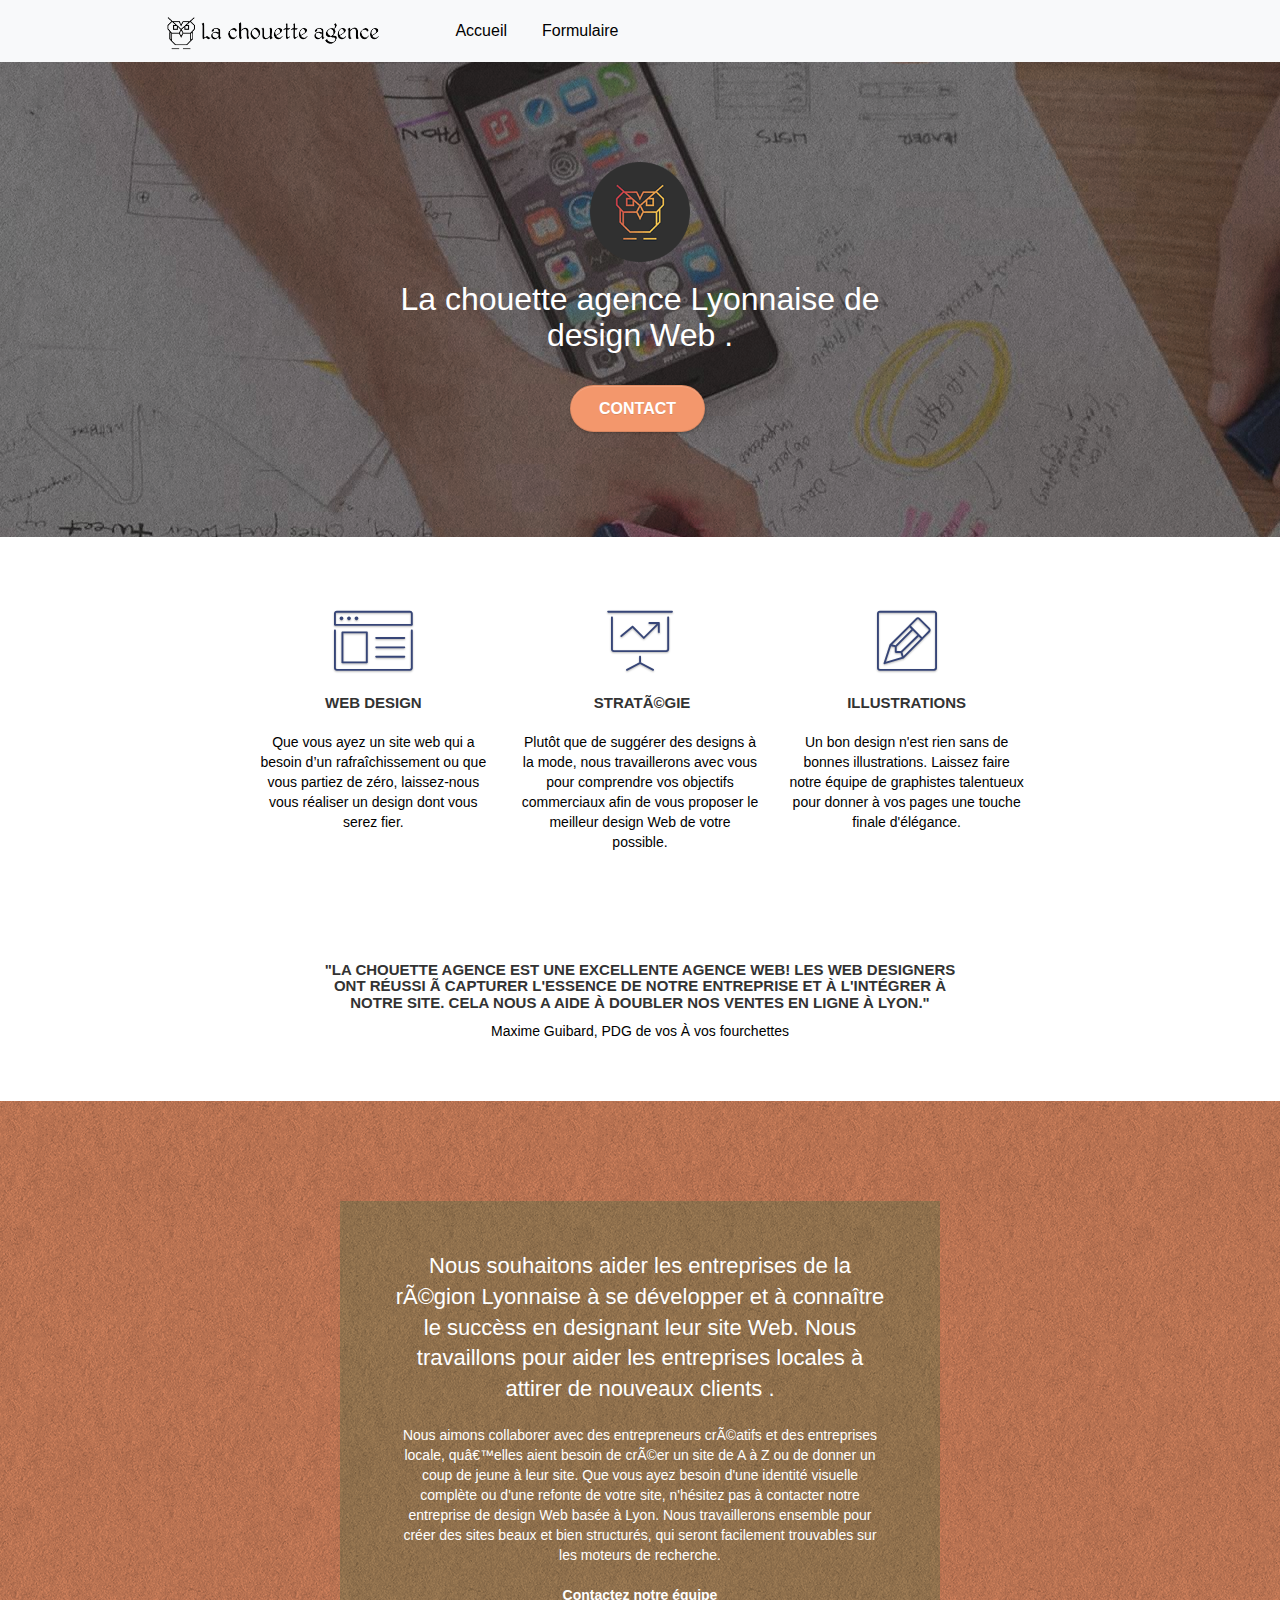
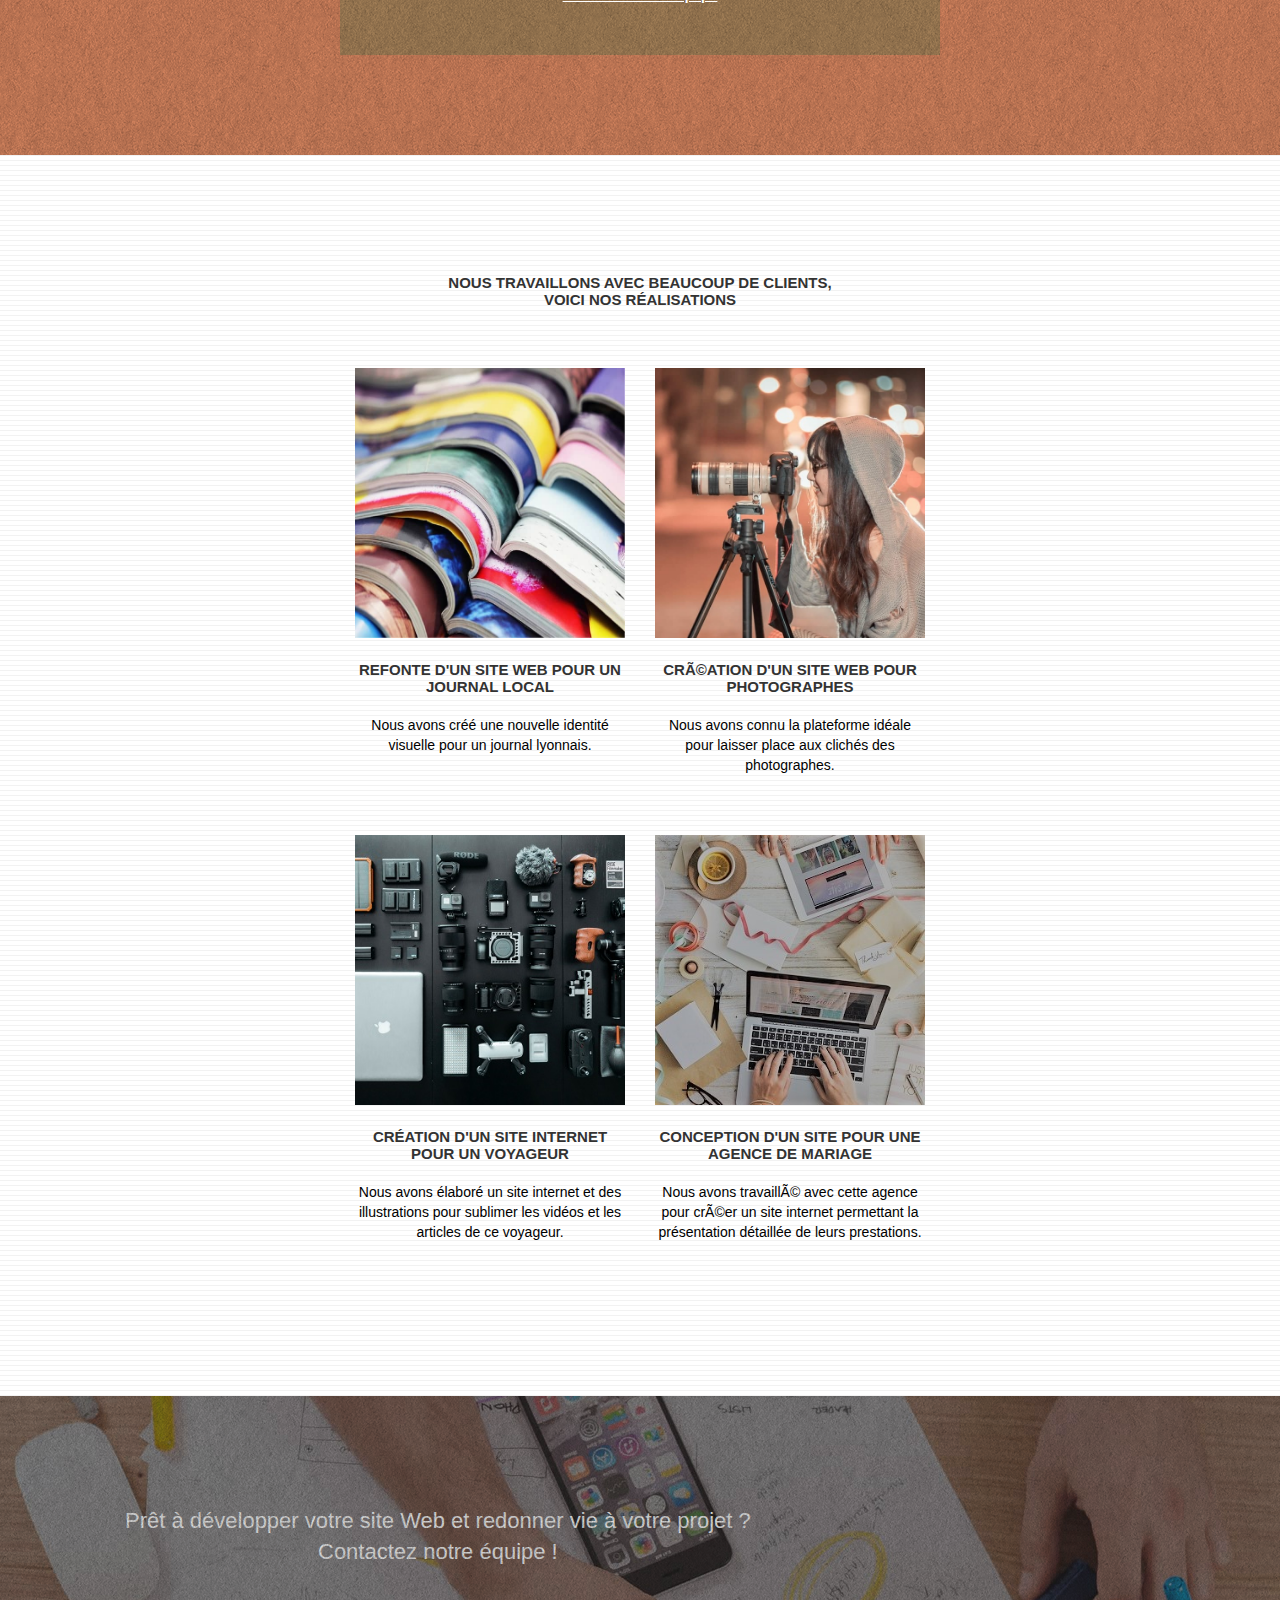
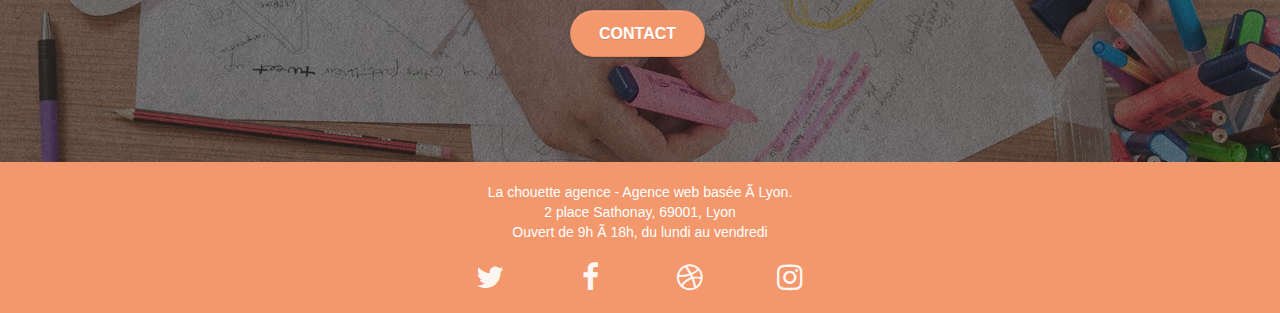
==== index.html @ 4f130cd5 "validator" ====
<!doctype html>
<html lang=fr>
<head>
<meta charset=utf-8>
<meta name=description content="L'agence de design qu'il vous faut pour dÃ©velopper et designer le site web de votre entreprise sur Lyon et ses environs. L'objectif est de reprÃ©senter le plus fidÃ¨lement possible une vitrine reprÃ©sentative de votre enseigne au vu du client.">
<meta name=robots content="index, follow">
<meta name=viewport content="width=device-width, initial-scale=1.0, viewport-fit=cover">
<meta property=og:url content=https://lachouetteagence.com>
<meta property=og:type content=website />
<meta property=og:title content="Designez le site Web de votre entreprise">
<meta property=og:description content="L'agence de design qu'il vous faut pour dÃ©velopper et designer le site web de votre entreprise sur Lyon et ses environs. L'objectif est de reprÃ©senter le plus fidÃ¨lement possible une vitrine reprÃ©sentative de votre enseigne au vu du client.">
<meta property=og:image content=./la-chouette-agence.png>
<link rel="shortcut icon" type=image/png href=favicon.jpg>
<link rel=stylesheet href=https://stackpath.bootstrapcdn.com/bootstrap/4.4.1/css/bootstrap.min.css integrity=sha384-Vkoo8x4CGsO3+Hhxv8T/Q5PaXtkKtu6ug5TOeNV6gBiFeWPGFN9MuhOf23Q9Ifjh crossorigin=anonymous>
<link rel=stylesheet type=text/css href=./css/bootstrap.css>
<link rel=stylesheet type=text/css href=style.css>
<link rel=stylesheet type=text/css href=./css/font-awesome.css>
<link rel=stylesheet type=text/css href=./css/et-line.css>
<script src=./js/jquery-2.1.0.js></script>
<script src=./js/bootstrap.js></script>
<script src=./js/blocs.js></script>
<script src=./js/jquery.touchSwipe.js></script>
<script src=./js/gmaps.js></script>
<title>Designez le site Web de votre entreprise</title>
</head>
<body>
<div class=page-container>
<div class=bg-light>
<div class=container>
<div class=row>
<nav class="col navbar navbar-expand-lg navbar-light">
<a class=navbar-brand href=index.html><img src=img/la-chouette-agence.png alt="Lyon meilleure agence web design logo" height=40 /></a>
<button class=navbar-toggler type=button data-toggle=collapse data-target=#navbarContent  aria-expanded=false aria-label="Toggle navigation">
<span class=navbar-toggler-icon></span>
</button>
<div id=navbarContent class="collapse navbar-collapse">
<ul class=navbar-nav>
<li class="nav-item active">
<a class=nav-link href=index.html>Accueil</a>
</li>
<li class=nav-item>
<a class=nav-link href=./formulaire.html>Formulaire</a>
</li>
</ul>
</div>
</nav>
</div>
</div>
</div>
<div class="bloc bgc-dark-slate-blue bg-banniere d-bloc bg-t-edge bloc-bg-texture texture-paper b-parallax" id=bloc-1-hero>
<div class="container bloc-lg">
<div class="row tight-width-whitespace">
<div class=col-sm-12>
<img src=img/logo.png class="center-block image-resize-mode" width=100 alt="Logo la chouette agence de design Web" />
<h1 class="text-center hero-bloc-text tc-white">
La chouette agence Lyonnaise de design Web .
</h1>
<div class=text-center>
<a href=formulaire.html class="btn btn-lg btn-clean btn-rd cta-hero btn-atomic-tangerine" id=cta-hero>Contact</a>
</div>
</div>
</div>
</div>
</div>
<div class="bloc bgc-white l-bloc" id=bloc-2-services>
<div class="container bloc-md">
<div class=row>
</div>
<div class="row voffset-lg med-width-whitespace">
<div class=col-sm-4>
<div class=text-center>
<span class="et-icon-browser sm-shadow icon-dark-slate-blue icons icon-lg"></span>
</div>
<h3 class="mg-md text-center">
Web design
</h3>
<p class=text-center>
Que vous ayez un site web qui a besoin d&rsquo;un rafraîchissement ou que vous partiez de zéro, laissez-nous vous réaliser un design dont vous serez fier.
</p>
</div>
<div class=col-sm-4>
<div class=text-center>
<span class="et-icon-presentation sm-shadow icon-dark-slate-blue icons icon-lg"></span>
</div>
<h3 class="mg-md text-center">
&nbsp;StratÃ©gie
</h3>
<p class=text-center>
Plutôt que de suggérer des designs à la mode, nous travaillerons avec vous pour comprendre vos objectifs commerciaux afin de vous proposer le meilleur design Web de votre possible.<br>
</p>
</div>
<div class=col-sm-4>
<div class=text-center>
<span class="et-icon-edit sm-shadow icon-dark-slate-blue icons icon-lg"></span>
</div>
<h3 class="mg-md text-center">
Illustrations
</h3>
<p class=text-center>
Un bon design n'est rien sans de bonnes illustrations. Laissez faire notre équipe de graphistes talentueux pour donner à vos pages une touche finale d'élégance.
</p>
</div>
</div>
<div class="row voffset-lg voffset">
<div class="col-xs-12 col-md-8 col-md-offset-2 text-center">
<h3>"La chouette agence est une excellente agence web! Les web designers ont réussi Ã capturer l'essence de notre entreprise et à l'intégrer à notre site. Cela nous a aide à doubler nos ventes en ligne à Lyon."</h3>
<p>Maxime Guibard, PDG de vos À vos fourchettes</p>
</div>
</div>
</div>
</div>
<div class="bloc tc-white bgc-atomic-tangerine bg-presentation d-bloc bloc-bg-texture texture-paper b-parallax" id=bloc-3-what-i-do>
<div class="container bloc-lg">
<div class="row tight-width-whitespace black-background">
<div class=col-sm-12>
<h2 class="mg-md text-center tc-white">
Nous souhaitons aider les entreprises de la rÃ©gion Lyonnaise à se développer et à connaître le succèss en designant leur site Web. Nous travaillons pour aider les entreprises locales à attirer de nouveaux clients .<br>
</h2>
<p class="text-center white">
Nous aimons collaborer avec des entrepreneurs crÃ©atifs et des entreprises locale, quâ€™elles aient besoin de crÃ©er un site de A à Z ou de donner un coup de jeune à leur site. Que vous ayez besoin d'une identité visuelle complète ou d'une refonte de votre site, n'hésitez pas à contacter notre entreprise de design Web basée à Lyon. Nous travaillerons ensemble pour créer des sites beaux et bien structurés, qui seront facilement trouvables sur les moteurs de recherche. <br><br><a class="ltc-white bold-link" href=formulaire.html>Contactez notre équipe</a><br>
</p>
</div>
</div>
</div>
</div>
<div class="bloc bgc-white bg-lines-h2-bg bg-repeat l-bloc" id=bloc-4-portfolio>
<div class="container bloc-lg">
<div class=row>
<div class="col-sm-12 text-center">
<h3>Nous travaillons avec beaucoup de clients, <br/> voici nos réalisations</h3>
</div>
</div>
<div class="row tight-width-whitespace portfolio-row">
<div class=col-sm-6>
<a href=# data-lightbox=img/1.jpg data-gallery-id=gallery-1 data-caption="Refonte d'un site web pour un journal local" data-frame=snapshot-lb><img src=img/1.jpg alt="Refonte d'un site web pour un journal local lyonnais" class="img-responsive portfolio-thumb" /></a>
<h3 class="mg-md text-center">
Refonte d'un site web pour un journal local
</h3>
<p class=text-center>
Nous avons créé une nouvelle identité visuelle pour un journal lyonnais.
</p>
</div>
<div class=col-sm-6>
<a href=# data-lightbox=img/2.jpg data-gallery-id=gallery-1 data-caption="CrÃ©ation d'un site web pour photographes" data-frame=snapshot-lb><img src=img/2.jpg class="img-responsive portfolio-thumb" alt="CrÃ©ation d'un site web pour photographes" /></a>
<h3 class="mg-md text-center">
CrÃ©ation d'un site web pour photographes
</h3>
<p class=text-center>
Nous avons connu la plateforme idéale pour laisser place aux clichés des photographes.
</p>
</div>
</div>
<div class="row tight-width-whitespace portfolio-row">
<div class=col-sm-6>
<a href=# data-lightbox=img/3.bmp data-gallery-id=gallery-1 data-caption="CrÃ©ation d'un site internet pour un voyageur" data-frame=snapshot-lb><img src=img/3.bmp class="img-responsive portfolio-thumb" alt="Site web pour voyageur ayant beaucoup de matÃ©riel Ã  emmener"/></a>
<h3 class="mg-md text-center">
Création d'un site internet pour un voyageur
</h3>
<p class=text-center>
Nous avons élaboré un site internet et des illustrations pour sublimer les vidéos et les articles de ce voyageur.
</p>
</div>
<div class=col-sm-6>
<a href=# data-lightbox=img/4.bmp data-gallery-id=gallery-1 data-caption="Conception d'un site pour une agence de mariage" data-frame=snapshot-lb><img src=img/4.bmp class="img-responsive portfolio-thumb" alt=" CrÃ©ation d'un site web pour une agence de mariage" /></a>
<h3 class="mg-md text-center">
Conception d'un site pour une agence de mariage
</h3>
<p class=text-center>
Nous avons travaillÃ© avec cette agence pour crÃ©er un site internet permettant la présentation détaillée de leurs prestations.
</p>
</div>
</div>
</div>
</div>
<div class="bloc bgc-dark-slate-blue bg-banniere d-bloc bloc-bg-texture texture-paper" id=bloc-5-cta>
<div class="container bloc-lg">
<div class=row>
<h2 class="mg-md text-center tc-white">
Prêt à développer votre site Web et redonner vie à votre projet ?<br>Contactez notre équipe !
</h2>
<div class="col-sm-12 text-center">
<a href=formulaire.html class="btn btn-atomic-tangerine btn-clean btn-rd btn-lg cta-hero">Contact</a>
</div>
</div>
</div>
</div>
<footer class="bloc bgc-atomic-tangerine d-bloc" id=bloc-8>
<div class="container bloc-sm">
<div class=row>
<div class=col-sm-12>
<address>
<p class="text-center white">
La chouette agence - Agence web basée Ã Lyon.
<br>2 place Sathonay, 69001, Lyon
<br>Ouvert de 9h Ã 18h, du lundi au vendredi
</p>
</address>
<div id=social-networks class="row row-no-gutters social">
<div class=col-sm-3>
<div class=text-center>
<a class=social href=index.html><span class="fa fa-twitter icon-md"></span></a>
</div>
</div>
<div class=col-sm-3>
<div class=text-center>
<a class=social href=index.html><span class="fa fa-facebook icon-md"></span></a>
</div>
</div>
<div class=col-sm-3>
<div class=text-center>
<a class=social href=index.html><span class="fa fa-dribbble icon-md"></span></a>
</div>
</div>
<div class=col-sm-3>
<div class=text-center>
<a class=social href=index.html><span class="fa fa-instagram icon-md"></span></a>
</div>
</div>
</div>
</div>
</div>
</div>
</footer>
</div>
<script src=https://code.jquery.com/jquery-3.4.1.slim.min.js integrity=sha384-J6qa4849blE2+poT4WnyKhv5vZF5SrPo0iEjwBvKU7imGFAV0wwj1yYfoRSJoZ+n crossorigin=anonymous></script>
<script src=https://cdn.jsdelivr.net/npm/popper.js@1.16.0/dist/umd/popper.min.js integrity=sha384-Q6E9RHvbIyZFJoft+2mJbHaEWldlvI9IOYy5n3zV9zzTtmI3UksdQRVvoxMfooAo crossorigin=anonymous></script>
<script src=https://stackpath.bootstrapcdn.com/bootstrap/4.4.1/js/bootstrap.min.js integrity=sha384-wfSDF2E50Y2D1uUdj0O3uMBJnjuUD4Ih7YwaYd1iqfktj0Uod8GCExl3Og8ifwB6 crossorigin=anonymous></script>
</body>
</html>
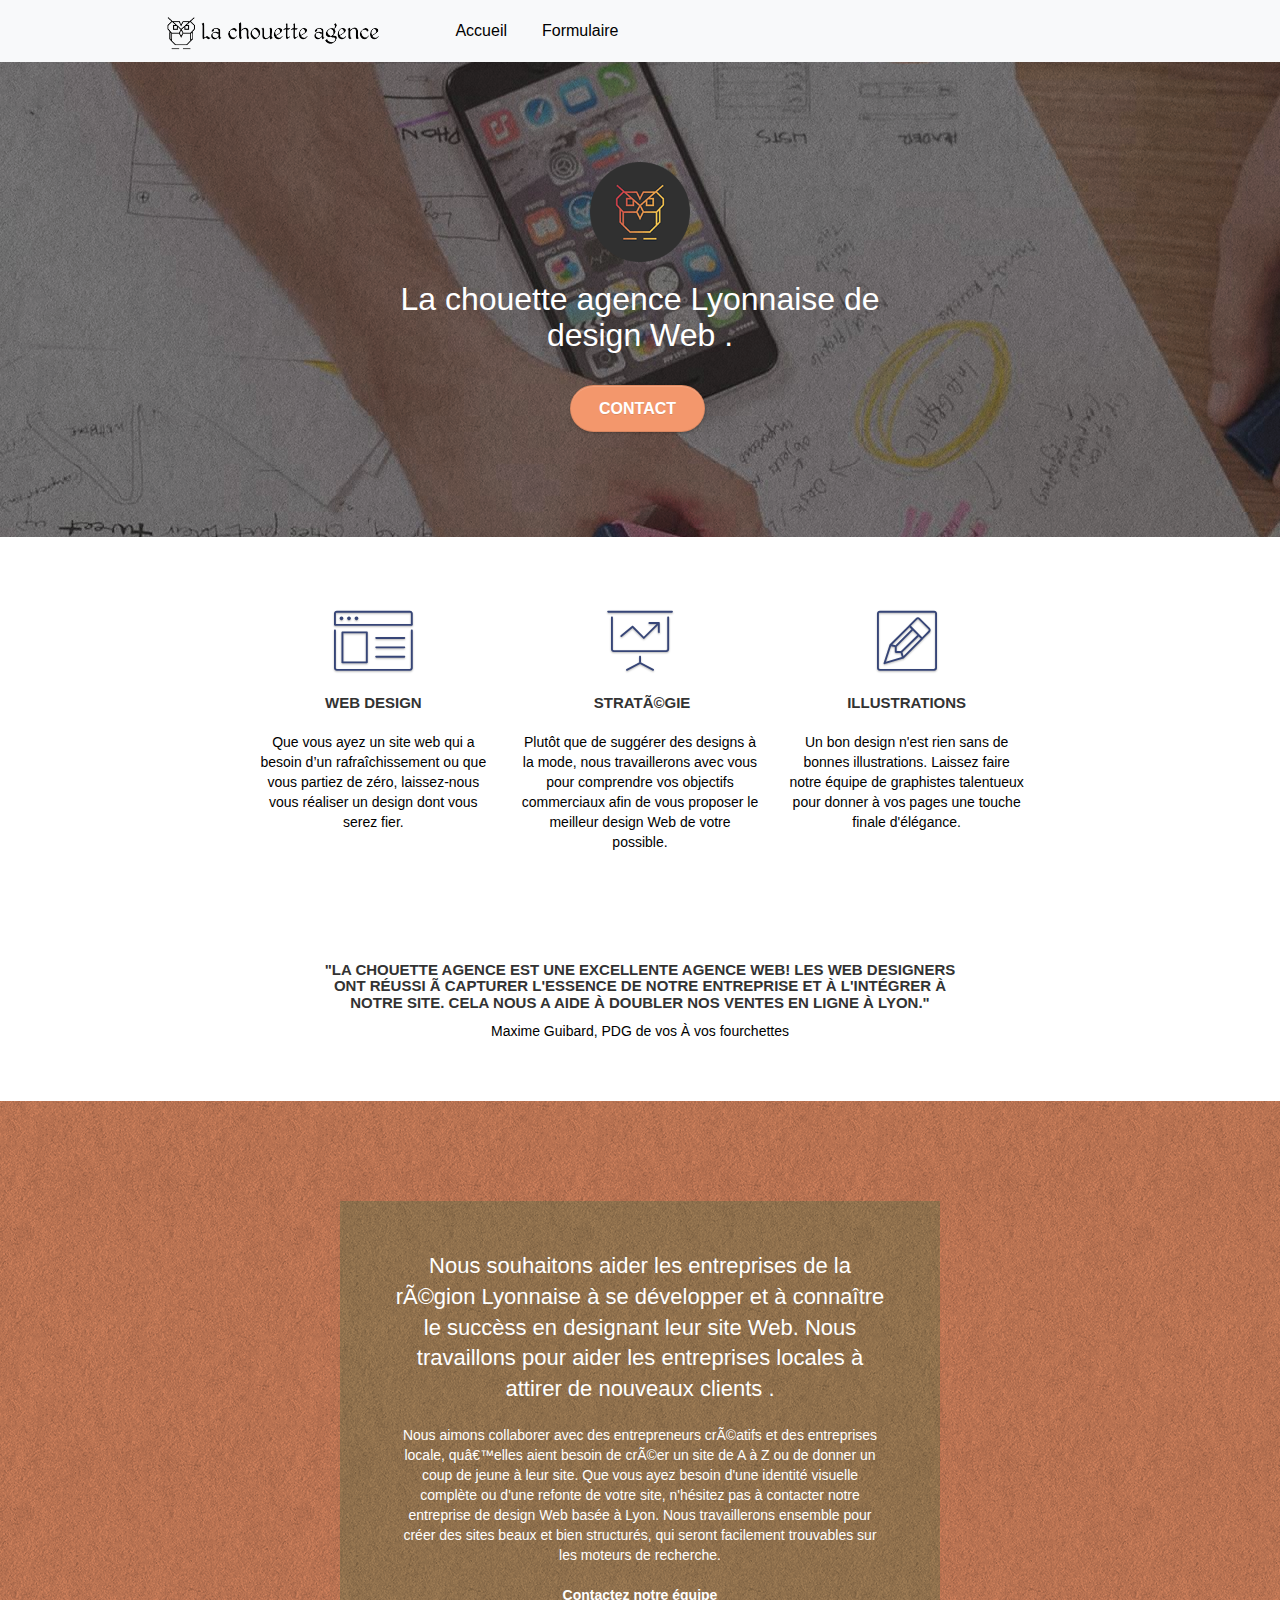
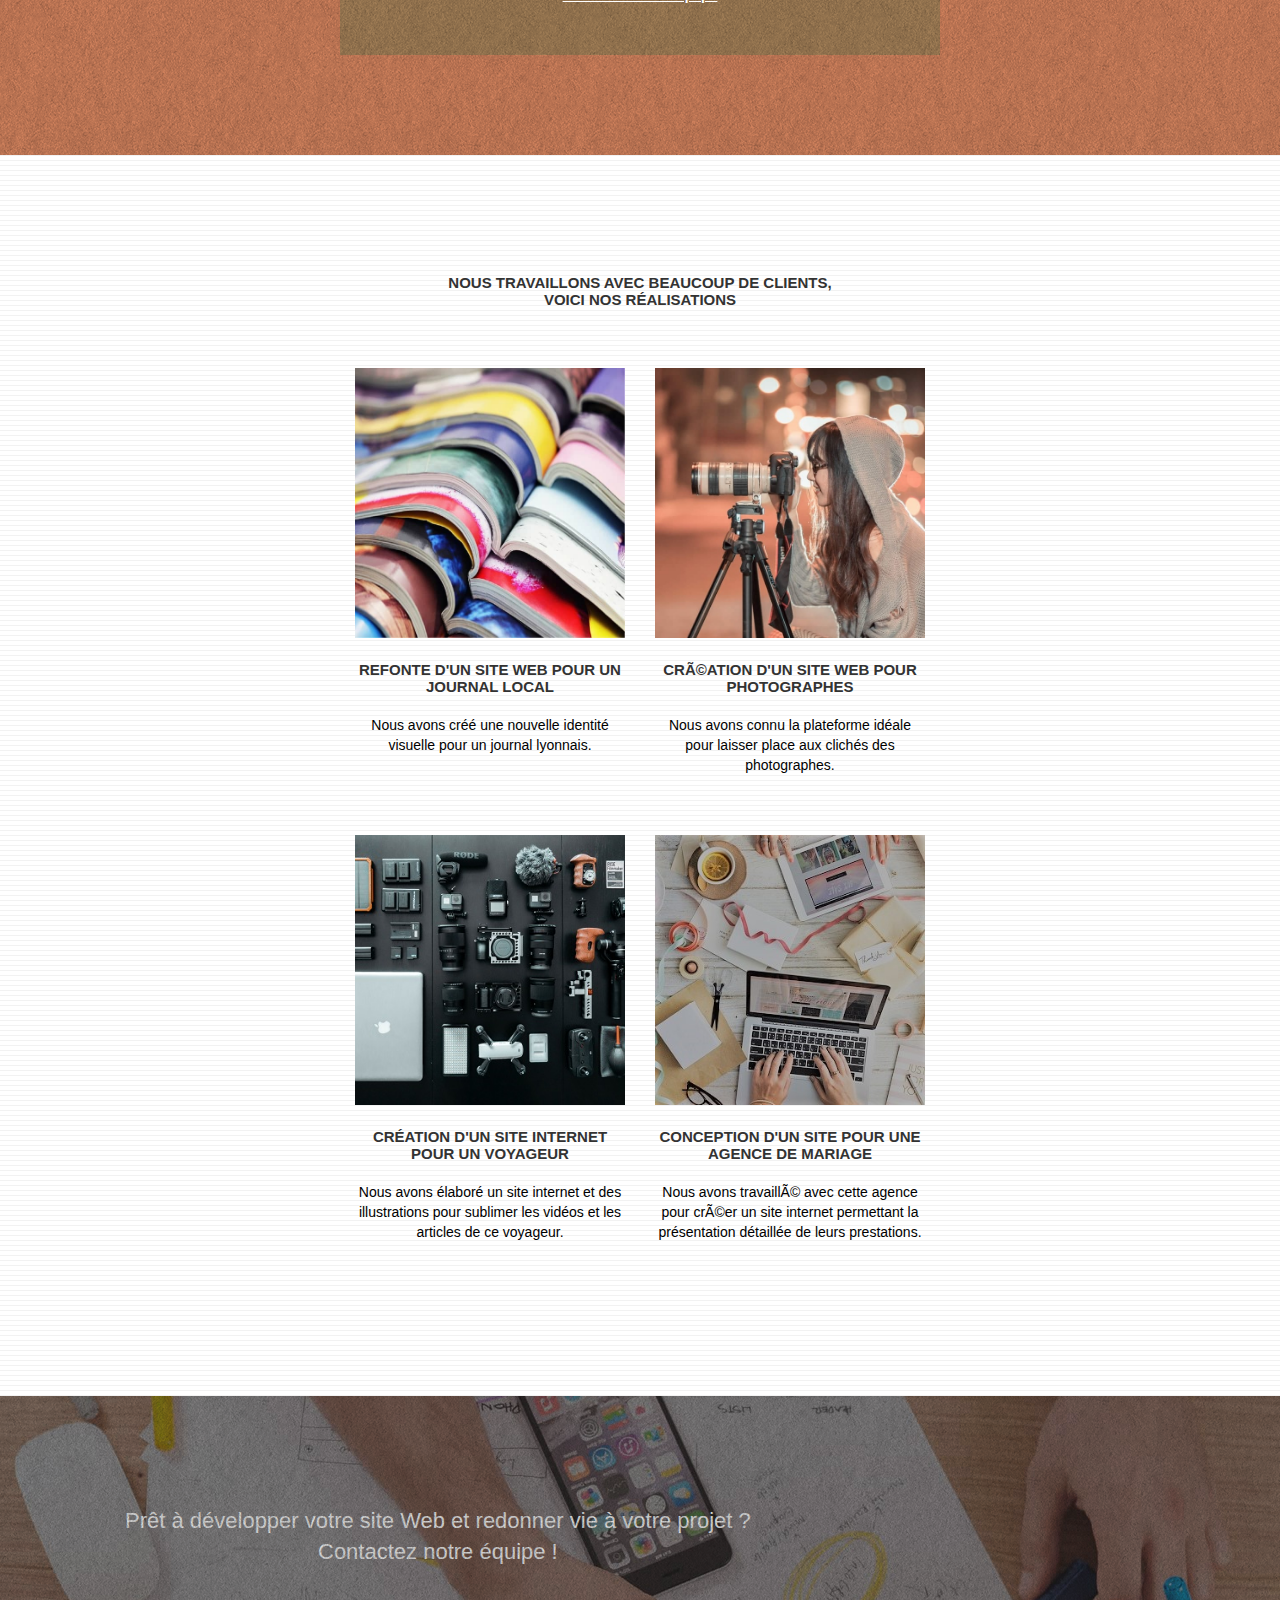
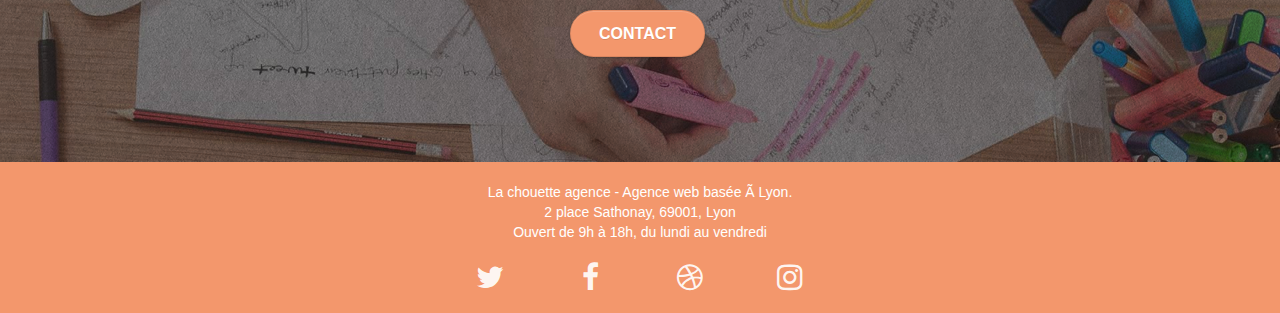
==== commit ba089274: "validator" ====
--- a/index.html
+++ b/index.html
@@ -192,7 +192,7 @@
 <p class="text-center white">
 La chouette agence - Agence web basée Ã Lyon.
 <br>2 place Sathonay, 69001, Lyon
-<br>Ouvert de 9h Ã 18h, du lundi au vendredi
+<br>Ouvert de 9h à 18h, du lundi au vendredi
 </p>
 </address>
 <div id=social-networks class="row row-no-gutters social">
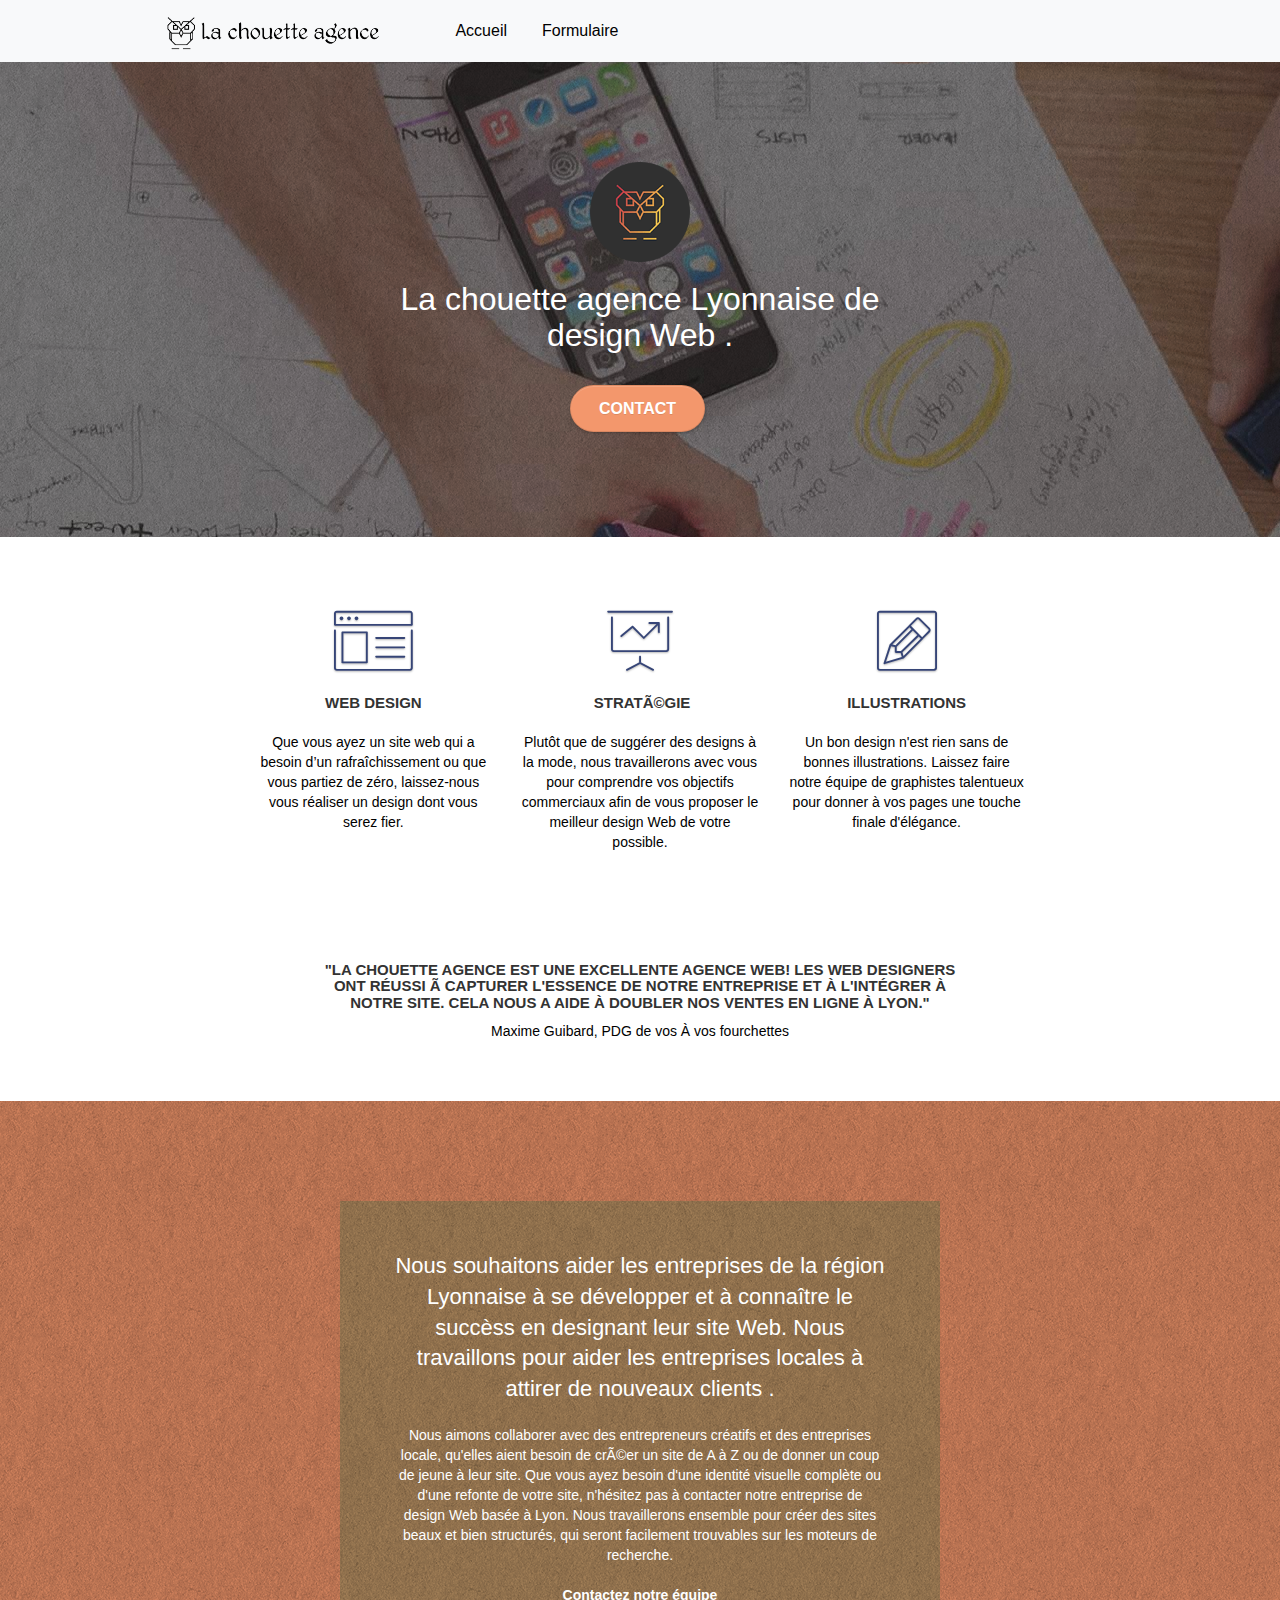
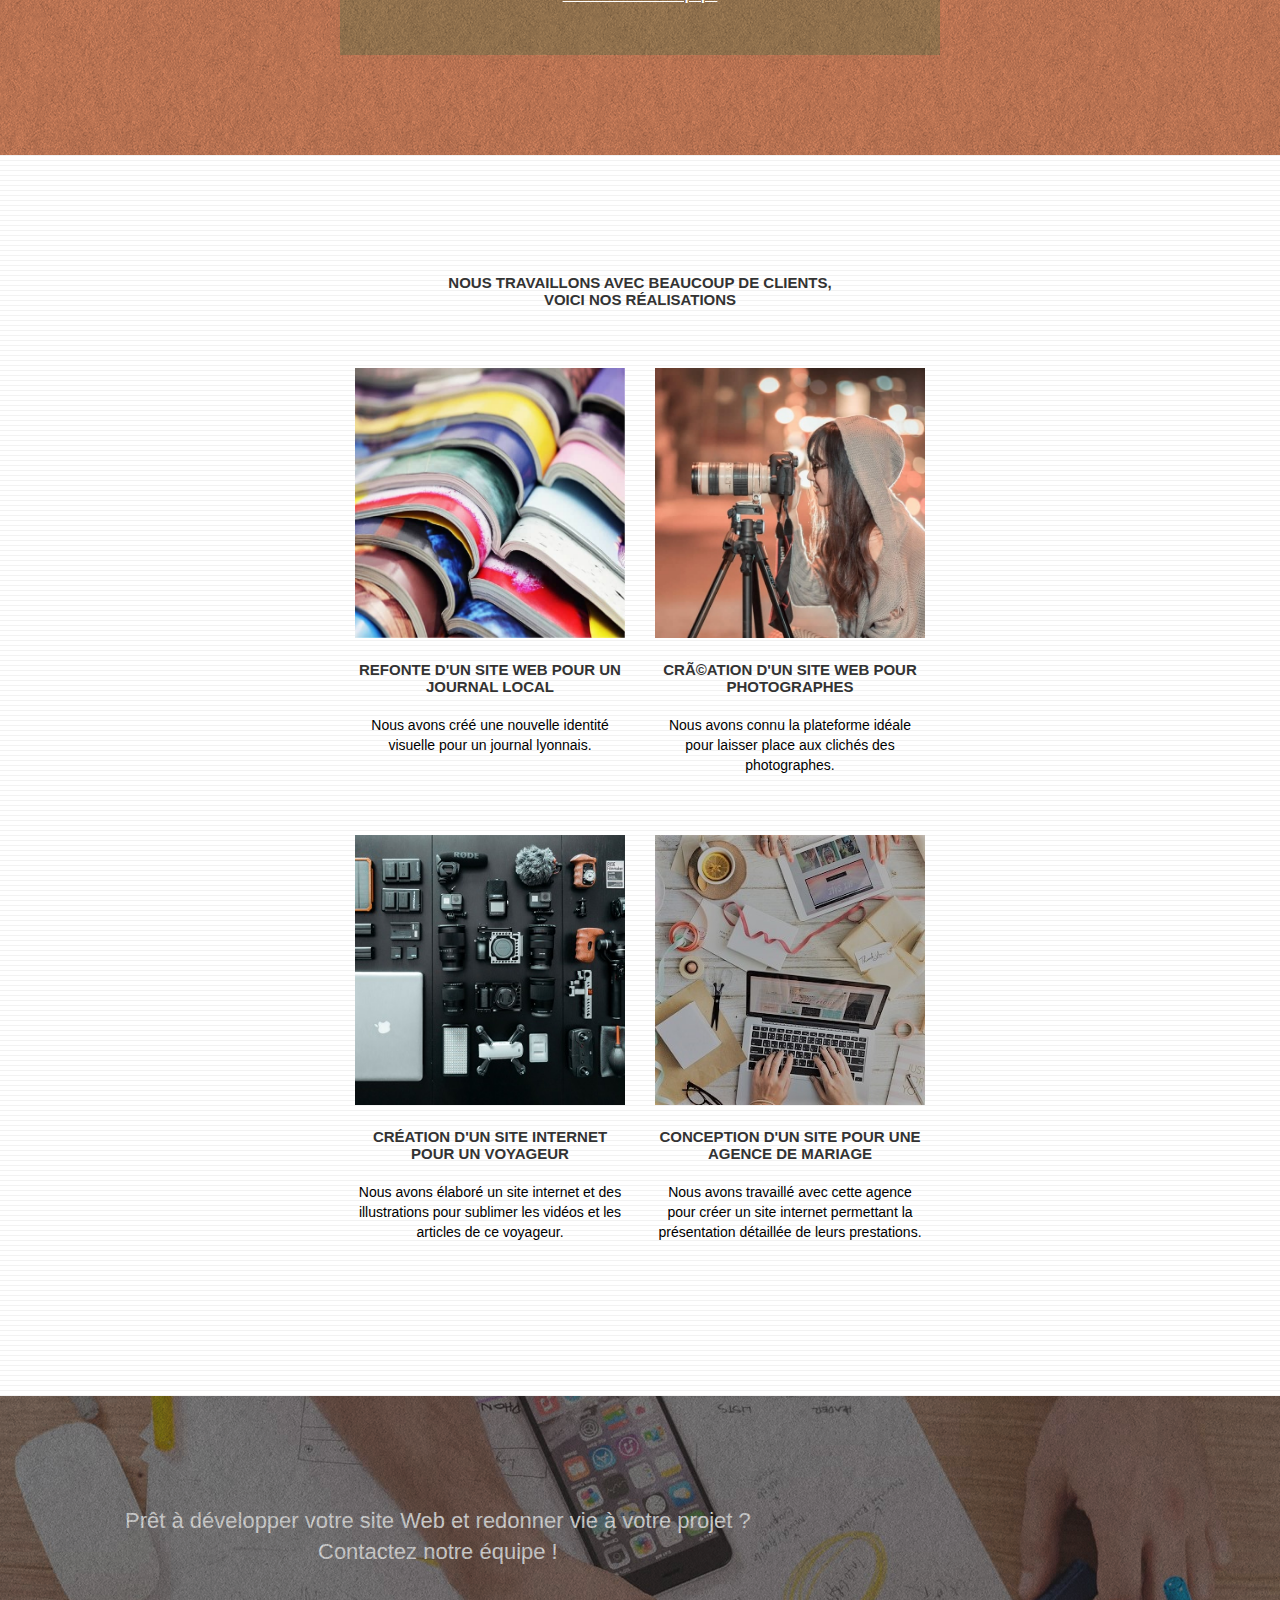
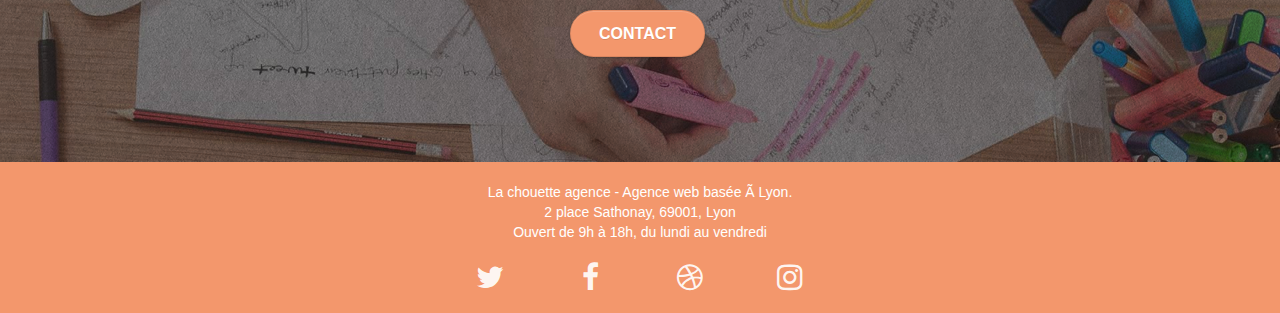
==== commit b48c5f00: "encodage index.html" ====
--- a/index.html
+++ b/index.html
@@ -114,10 +114,10 @@
 <div class="row tight-width-whitespace black-background">
 <div class=col-sm-12>
 <h2 class="mg-md text-center tc-white">
-Nous souhaitons aider les entreprises de la rÃ©gion Lyonnaise à se développer et à connaître le succèss en designant leur site Web. Nous travaillons pour aider les entreprises locales à attirer de nouveaux clients .<br>
+Nous souhaitons aider les entreprises de la région Lyonnaise à se développer et à connaître le succèss en designant leur site Web. Nous travaillons pour aider les entreprises locales à attirer de nouveaux clients .<br>
 </h2>
 <p class="text-center white">
-Nous aimons collaborer avec des entrepreneurs crÃ©atifs et des entreprises locale, quâ€™elles aient besoin de crÃ©er un site de A à Z ou de donner un coup de jeune à leur site. Que vous ayez besoin d'une identité visuelle complète ou d'une refonte de votre site, n'hésitez pas à contacter notre entreprise de design Web basée à Lyon. Nous travaillerons ensemble pour créer des sites beaux et bien structurés, qui seront facilement trouvables sur les moteurs de recherche. <br><br><a class="ltc-white bold-link" href=formulaire.html>Contactez notre équipe</a><br>
+Nous aimons collaborer avec des entrepreneurs créatifs et des entreprises locale, qu'elles aient besoin de crÃ©er un site de A à Z ou de donner un coup de jeune à leur site. Que vous ayez besoin d'une identité visuelle complète ou d'une refonte de votre site, n'hésitez pas à contacter notre entreprise de design Web basée à Lyon. Nous travaillerons ensemble pour créer des sites beaux et bien structurés, qui seront facilement trouvables sur les moteurs de recherche. <br><br><a class="ltc-white bold-link" href=formulaire.html>Contactez notre équipe</a><br>
 </p>
 </div>
 </div>
@@ -166,7 +166,7 @@
 Conception d'un site pour une agence de mariage
 </h3>
 <p class=text-center>
-Nous avons travaillÃ© avec cette agence pour crÃ©er un site internet permettant la présentation détaillée de leurs prestations.
+Nous avons travaillé avec cette agence pour créer un site internet permettant la présentation détaillée de leurs prestations.
 </p>
 </div>
 </div>
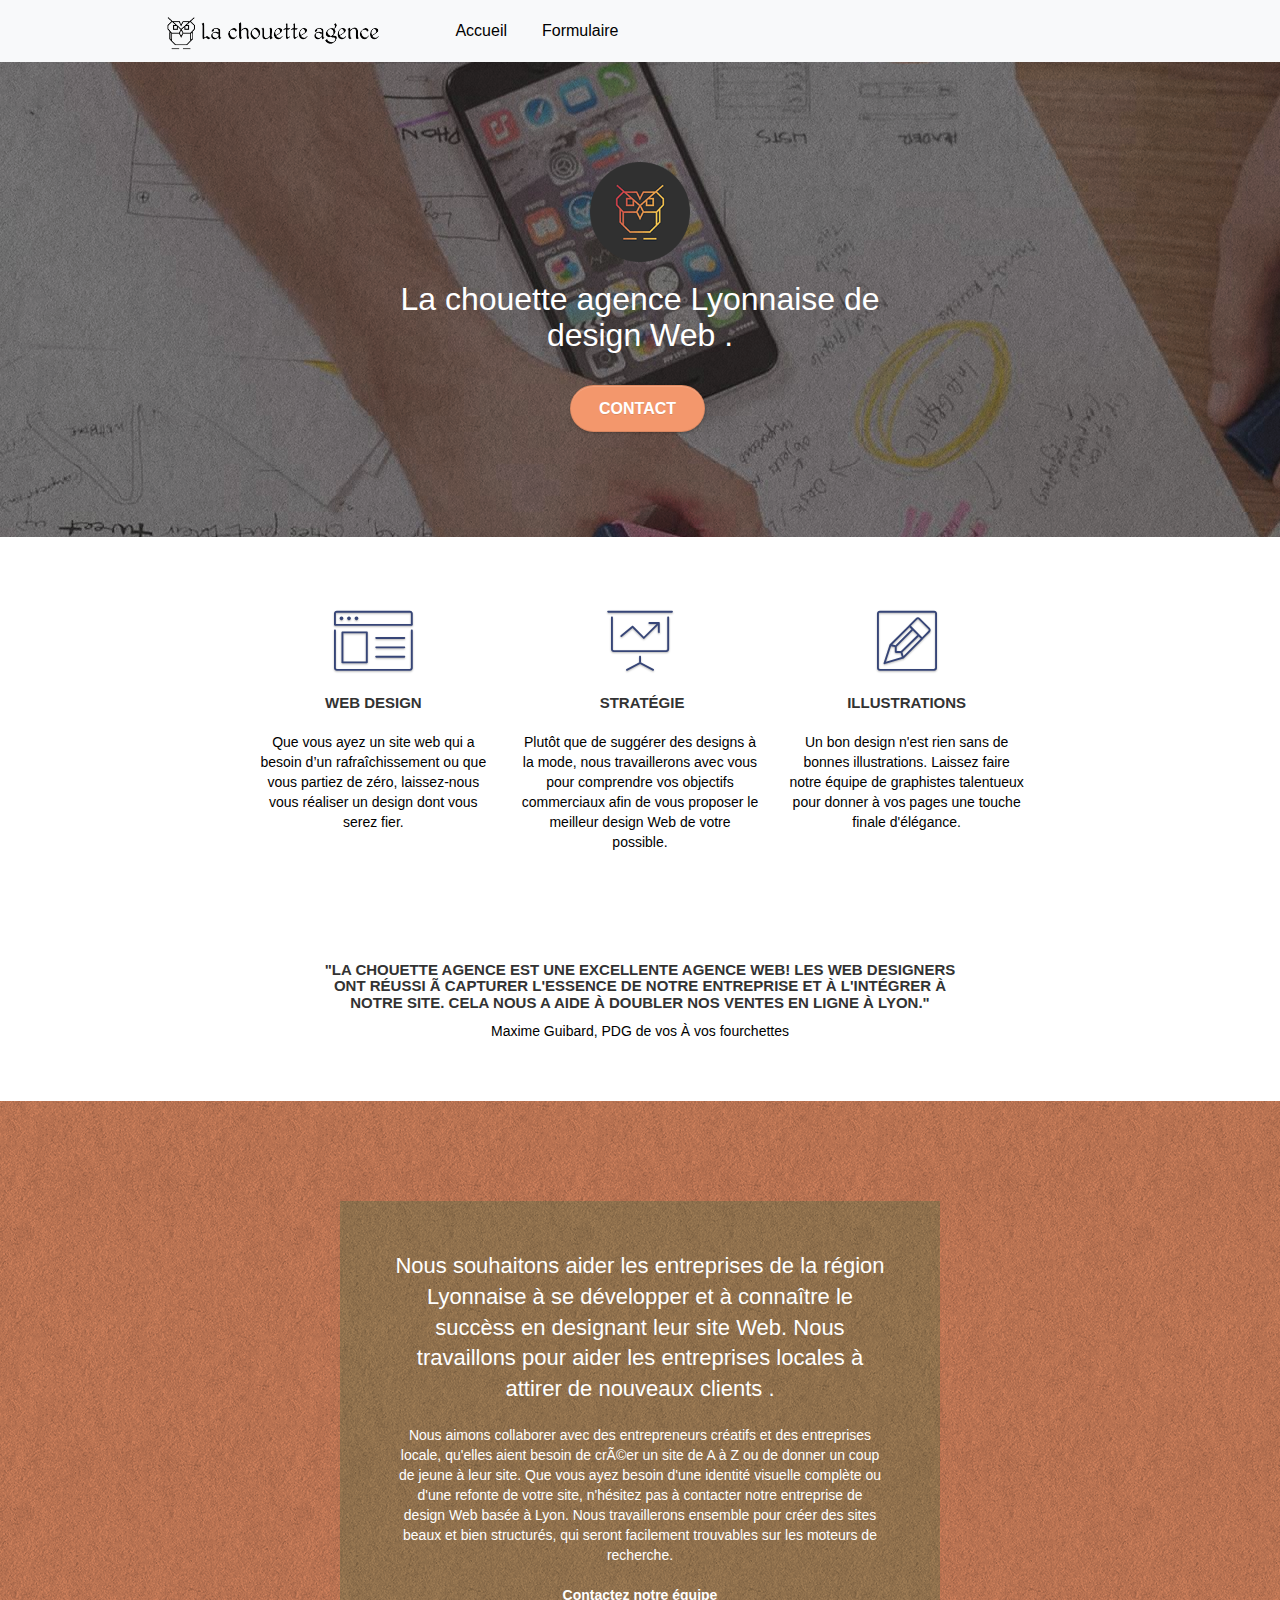
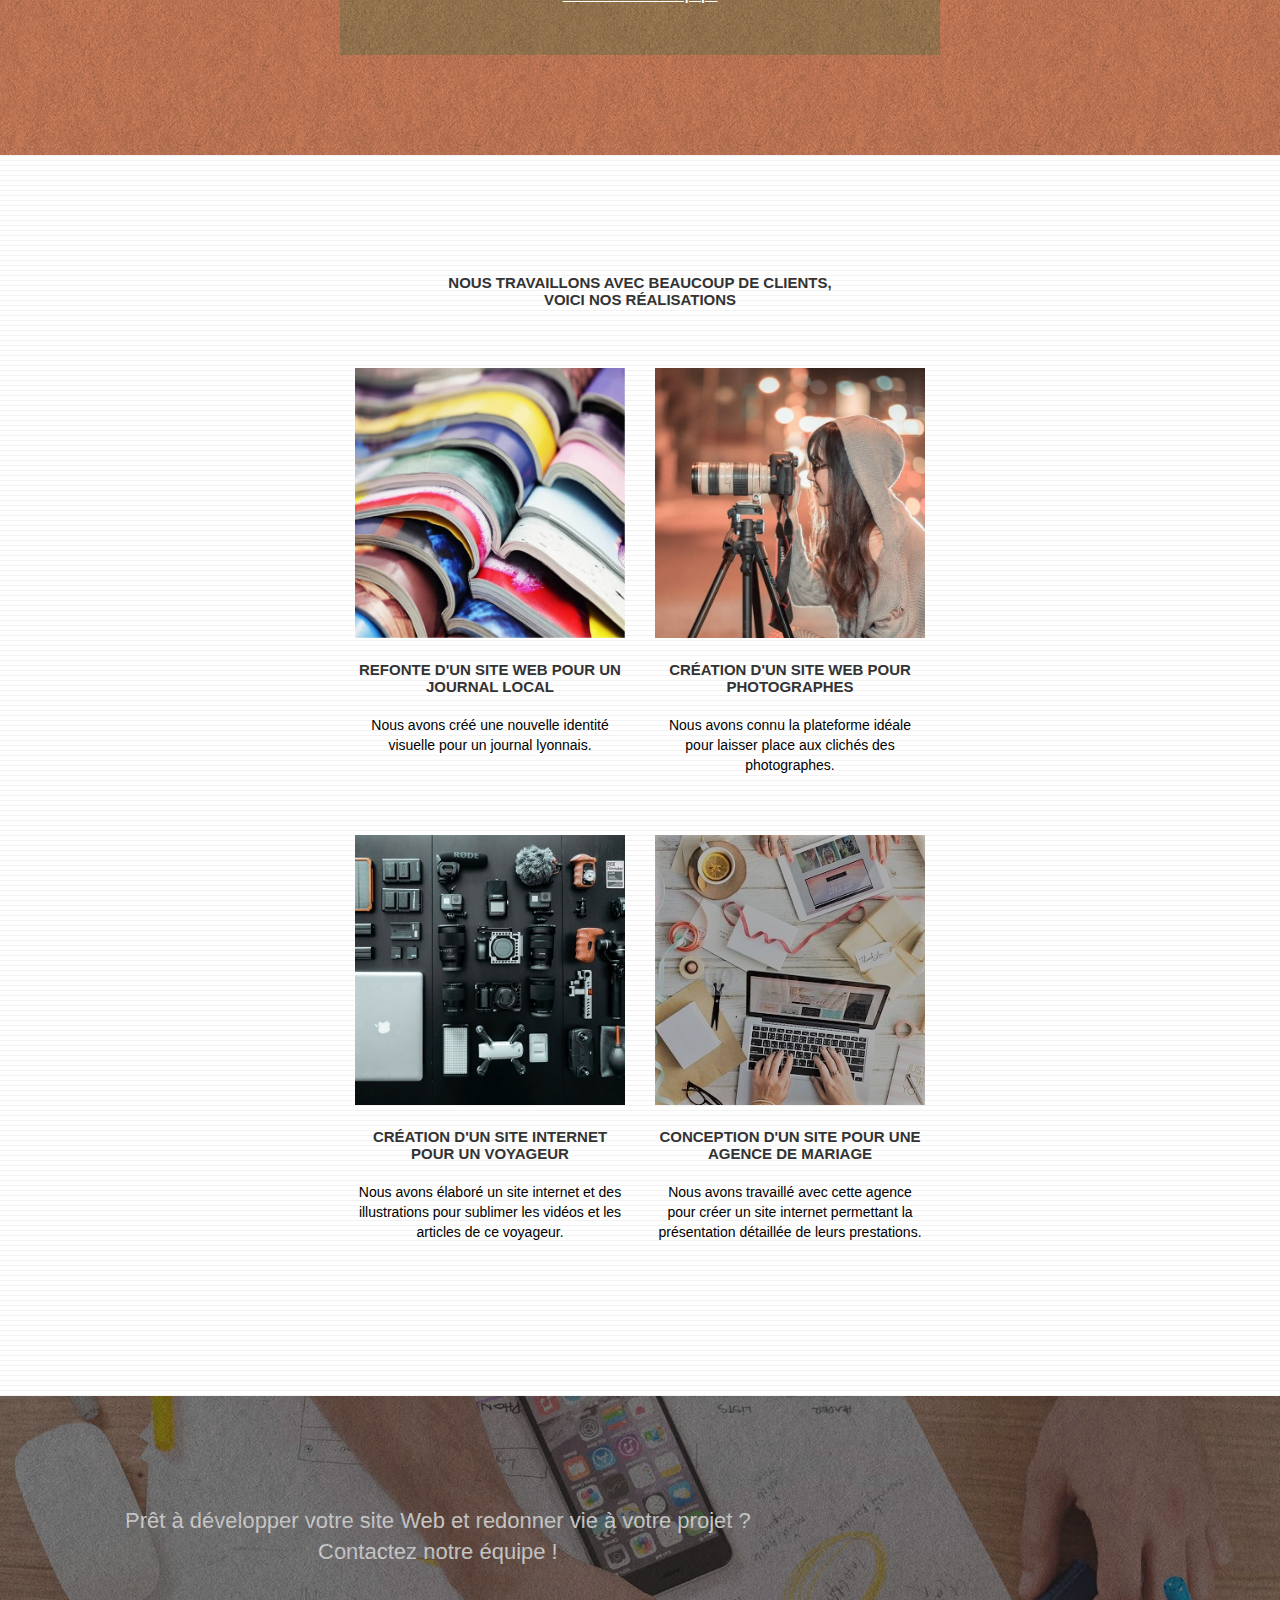
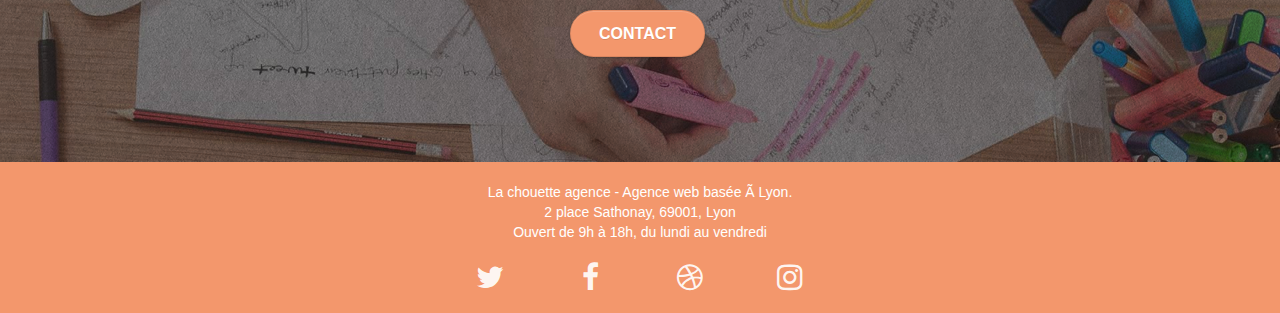
==== commit b06a5348: "encodage index.html" ====
--- a/index.html
+++ b/index.html
@@ -83,7 +83,7 @@
 <span class="et-icon-presentation sm-shadow icon-dark-slate-blue icons icon-lg"></span>
 </div>
 <h3 class="mg-md text-center">
-&nbsp;StratÃ©gie
+&nbsp;Stratégie
 </h3>
 <p class=text-center>
 Plutôt que de suggérer des designs à la mode, nous travaillerons avec vous pour comprendre vos objectifs commerciaux afin de vous proposer le meilleur design Web de votre possible.<br>
@@ -141,9 +141,9 @@
 </p>
 </div>
 <div class=col-sm-6>
-<a href=# data-lightbox=img/2.jpg data-gallery-id=gallery-1 data-caption="CrÃ©ation d'un site web pour photographes" data-frame=snapshot-lb><img src=img/2.jpg class="img-responsive portfolio-thumb" alt="CrÃ©ation d'un site web pour photographes" /></a>
-<h3 class="mg-md text-center">
-CrÃ©ation d'un site web pour photographes
+<a href=# data-lightbox=img/2.jpg data-gallery-id=gallery-1 data-caption="Création d'un site web pour photographes" data-frame=snapshot-lb><img src=img/2.jpg class="img-responsive portfolio-thumb" alt="CrÃ©ation d'un site web pour photographes" /></a>
+<h3 class="mg-md text-center">
+Création d'un site web pour photographes
 </h3>
 <p class=text-center>
 Nous avons connu la plateforme idéale pour laisser place aux clichés des photographes.
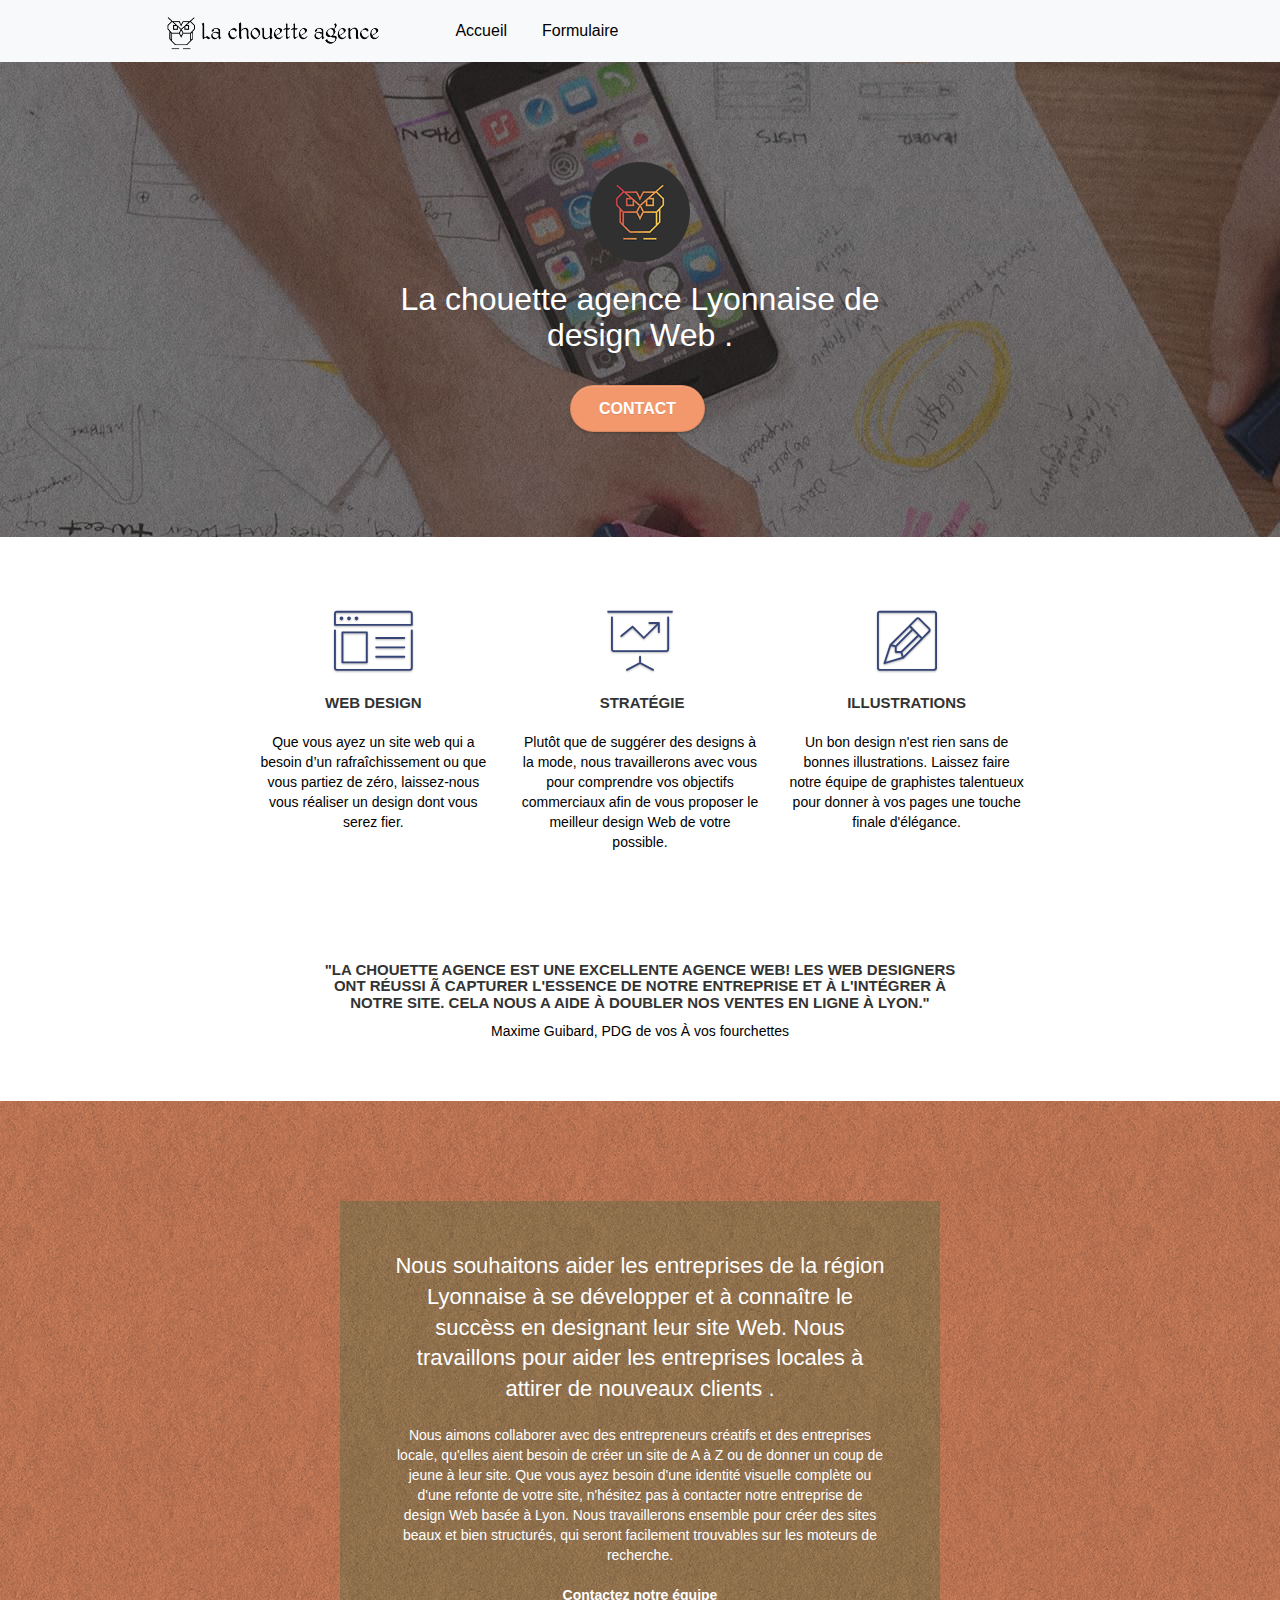
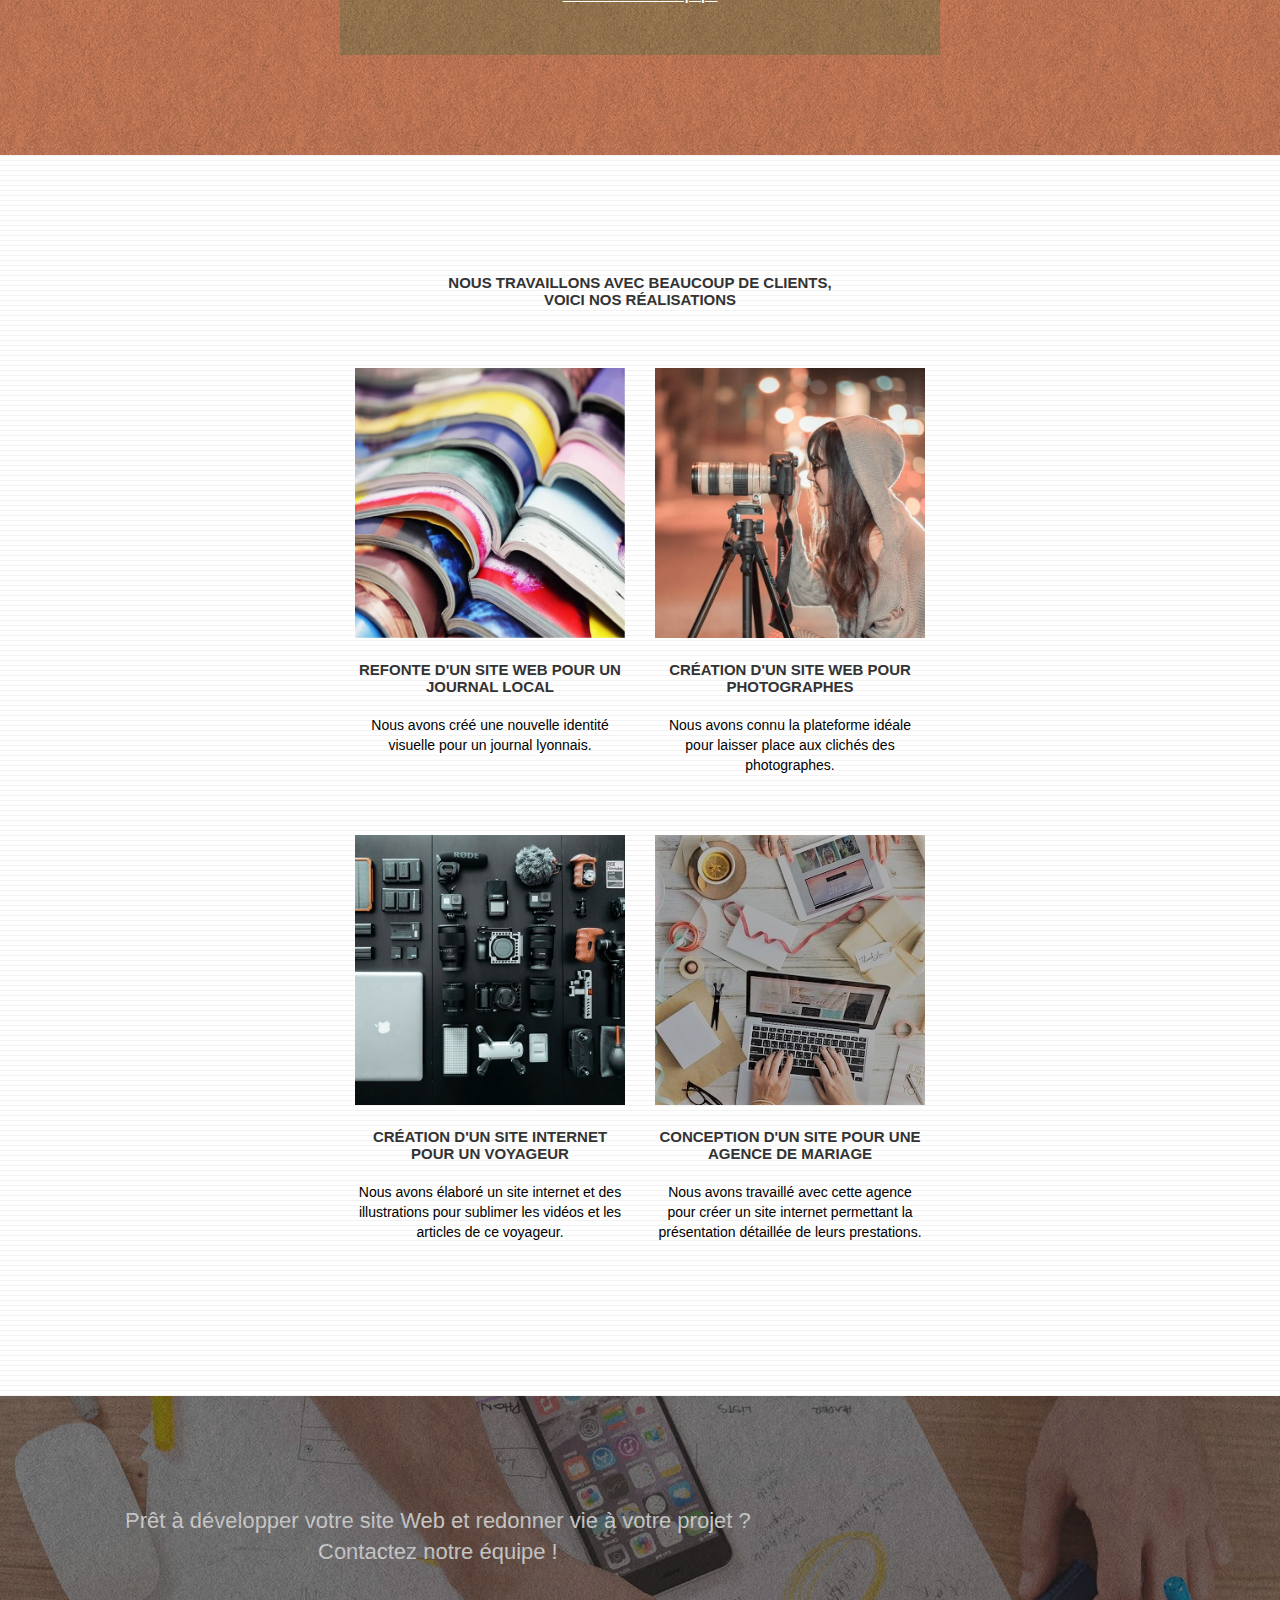
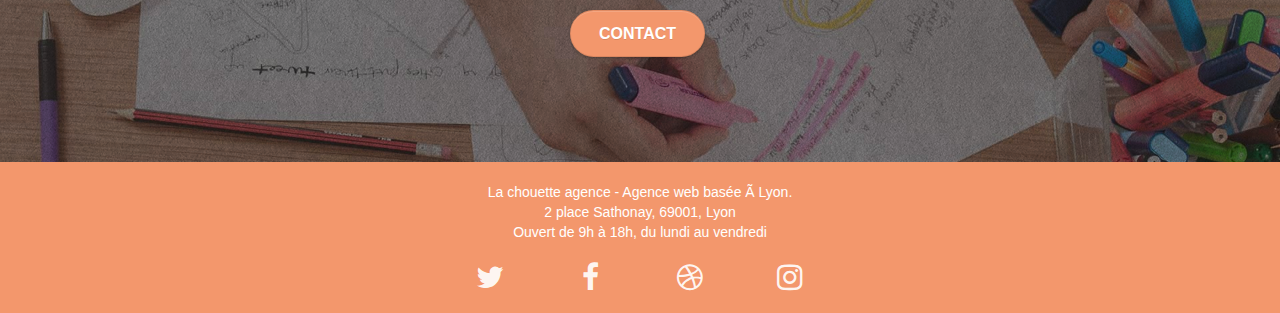
==== commit bb0e8615: "encodage index.html" ====
--- a/index.html
+++ b/index.html
@@ -117,7 +117,7 @@
 Nous souhaitons aider les entreprises de la région Lyonnaise à se développer et à connaître le succèss en designant leur site Web. Nous travaillons pour aider les entreprises locales à attirer de nouveaux clients .<br>
 </h2>
 <p class="text-center white">
-Nous aimons collaborer avec des entrepreneurs créatifs et des entreprises locale, qu'elles aient besoin de crÃ©er un site de A à Z ou de donner un coup de jeune à leur site. Que vous ayez besoin d'une identité visuelle complète ou d'une refonte de votre site, n'hésitez pas à contacter notre entreprise de design Web basée à Lyon. Nous travaillerons ensemble pour créer des sites beaux et bien structurés, qui seront facilement trouvables sur les moteurs de recherche. <br><br><a class="ltc-white bold-link" href=formulaire.html>Contactez notre équipe</a><br>
+Nous aimons collaborer avec des entrepreneurs créatifs et des entreprises locale, qu'elles aient besoin de créer un site de A à Z ou de donner un coup de jeune à leur site. Que vous ayez besoin d'une identité visuelle complète ou d'une refonte de votre site, n'hésitez pas à contacter notre entreprise de design Web basée à Lyon. Nous travaillerons ensemble pour créer des sites beaux et bien structurés, qui seront facilement trouvables sur les moteurs de recherche. <br><br><a class="ltc-white bold-link" href=formulaire.html>Contactez notre équipe</a><br>
 </p>
 </div>
 </div>
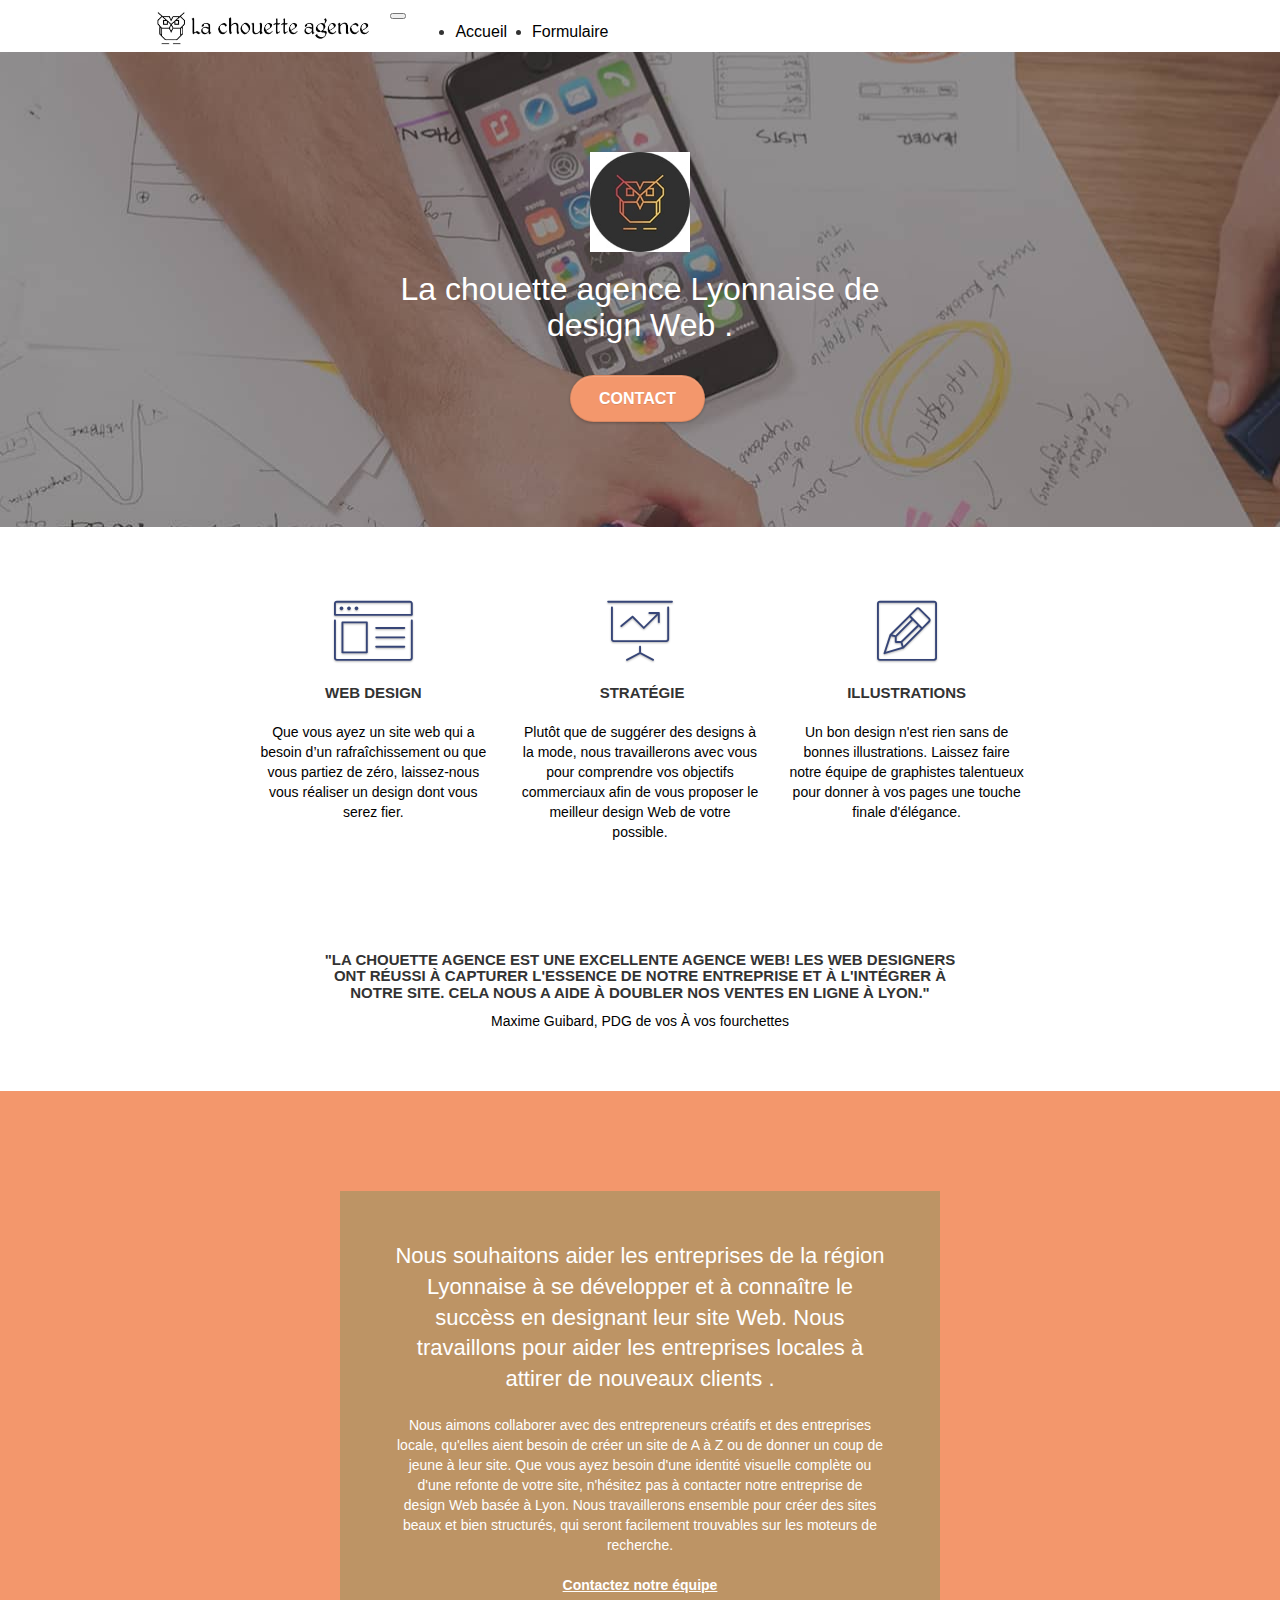
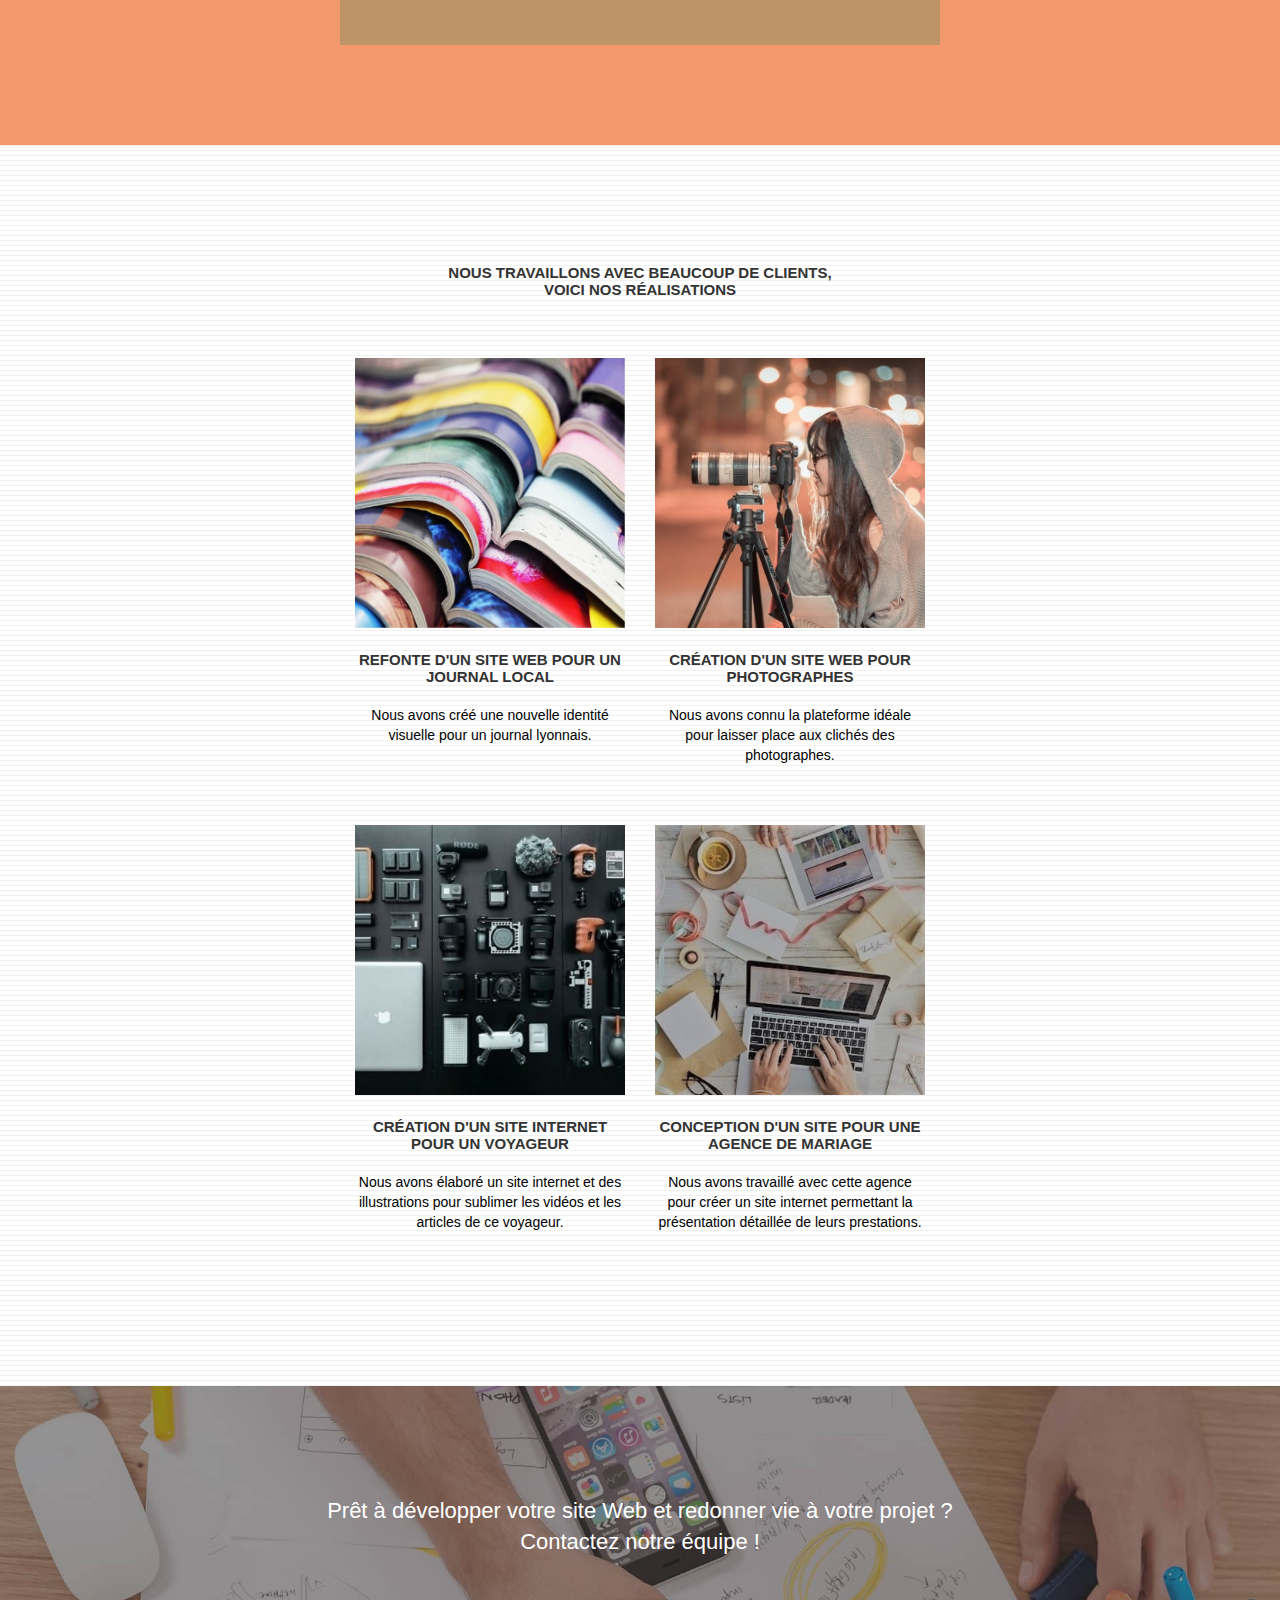
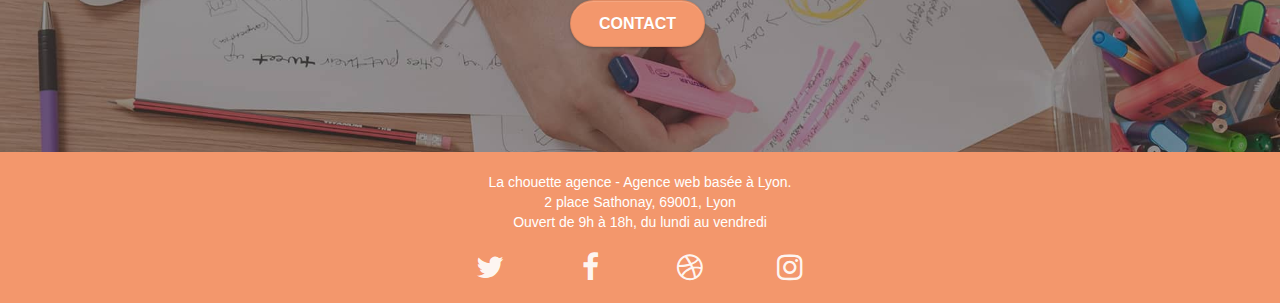
==== commit 1b6703cd: "modifs" ====
--- a/index.html
+++ b/index.html
@@ -1,229 +1,211 @@
 <!doctype html>
 <html lang=fr>
-<head>
-<meta charset=utf-8>
-<meta name=description content="L'agence de design qu'il vous faut pour dÃ©velopper et designer le site web de votre entreprise sur Lyon et ses environs. L'objectif est de reprÃ©senter le plus fidÃ¨lement possible une vitrine reprÃ©sentative de votre enseigne au vu du client.">
-<meta name=robots content="index, follow">
-<meta name=viewport content="width=device-width, initial-scale=1.0, viewport-fit=cover">
-<meta property=og:url content=https://lachouetteagence.com>
-<meta property=og:type content=website />
-<meta property=og:title content="Designez le site Web de votre entreprise">
-<meta property=og:description content="L'agence de design qu'il vous faut pour dÃ©velopper et designer le site web de votre entreprise sur Lyon et ses environs. L'objectif est de reprÃ©senter le plus fidÃ¨lement possible une vitrine reprÃ©sentative de votre enseigne au vu du client.">
-<meta property=og:image content=./la-chouette-agence.png>
-<link rel="shortcut icon" type=image/png href=favicon.jpg>
-<link rel=stylesheet href=https://stackpath.bootstrapcdn.com/bootstrap/4.4.1/css/bootstrap.min.css integrity=sha384-Vkoo8x4CGsO3+Hhxv8T/Q5PaXtkKtu6ug5TOeNV6gBiFeWPGFN9MuhOf23Q9Ifjh crossorigin=anonymous>
-<link rel=stylesheet type=text/css href=./css/bootstrap.css>
-<link rel=stylesheet type=text/css href=style.css>
-<link rel=stylesheet type=text/css href=./css/font-awesome.css>
-<link rel=stylesheet type=text/css href=./css/et-line.css>
-<script src=./js/jquery-2.1.0.js></script>
-<script src=./js/bootstrap.js></script>
-<script src=./js/blocs.js></script>
-<script src=./js/jquery.touchSwipe.js></script>
-<script src=./js/gmaps.js></script>
-<title>Designez le site Web de votre entreprise</title>
-</head>
-<body>
-<div class=page-container>
-<div class=bg-light>
-<div class=container>
-<div class=row>
-<nav class="col navbar navbar-expand-lg navbar-light">
-<a class=navbar-brand href=index.html><img src=img/la-chouette-agence.png alt="Lyon meilleure agence web design logo" height=40 /></a>
-<button class=navbar-toggler type=button data-toggle=collapse data-target=#navbarContent  aria-expanded=false aria-label="Toggle navigation">
-<span class=navbar-toggler-icon></span>
-</button>
-<div id=navbarContent class="collapse navbar-collapse">
-<ul class=navbar-nav>
-<li class="nav-item active">
-<a class=nav-link href=index.html>Accueil</a>
-</li>
-<li class=nav-item>
-<a class=nav-link href=./formulaire.html>Formulaire</a>
-</li>
-</ul>
-</div>
-</nav>
-</div>
-</div>
-</div>
-<div class="bloc bgc-dark-slate-blue bg-banniere d-bloc bg-t-edge bloc-bg-texture texture-paper b-parallax" id=bloc-1-hero>
-<div class="container bloc-lg">
-<div class="row tight-width-whitespace">
-<div class=col-sm-12>
-<img src=img/logo.png class="center-block image-resize-mode" width=100 alt="Logo la chouette agence de design Web" />
-<h1 class="text-center hero-bloc-text tc-white">
-La chouette agence Lyonnaise de design Web .
-</h1>
-<div class=text-center>
-<a href=formulaire.html class="btn btn-lg btn-clean btn-rd cta-hero btn-atomic-tangerine" id=cta-hero>Contact</a>
-</div>
-</div>
-</div>
-</div>
-</div>
-<div class="bloc bgc-white l-bloc" id=bloc-2-services>
-<div class="container bloc-md">
-<div class=row>
-</div>
-<div class="row voffset-lg med-width-whitespace">
-<div class=col-sm-4>
-<div class=text-center>
-<span class="et-icon-browser sm-shadow icon-dark-slate-blue icons icon-lg"></span>
-</div>
-<h3 class="mg-md text-center">
-Web design
-</h3>
-<p class=text-center>
-Que vous ayez un site web qui a besoin d&rsquo;un rafraîchissement ou que vous partiez de zéro, laissez-nous vous réaliser un design dont vous serez fier.
-</p>
-</div>
-<div class=col-sm-4>
-<div class=text-center>
-<span class="et-icon-presentation sm-shadow icon-dark-slate-blue icons icon-lg"></span>
-</div>
-<h3 class="mg-md text-center">
-&nbsp;Stratégie
-</h3>
-<p class=text-center>
-Plutôt que de suggérer des designs à la mode, nous travaillerons avec vous pour comprendre vos objectifs commerciaux afin de vous proposer le meilleur design Web de votre possible.<br>
-</p>
-</div>
-<div class=col-sm-4>
-<div class=text-center>
-<span class="et-icon-edit sm-shadow icon-dark-slate-blue icons icon-lg"></span>
-</div>
-<h3 class="mg-md text-center">
-Illustrations
-</h3>
-<p class=text-center>
-Un bon design n'est rien sans de bonnes illustrations. Laissez faire notre équipe de graphistes talentueux pour donner à vos pages une touche finale d'élégance.
-</p>
-</div>
-</div>
-<div class="row voffset-lg voffset">
-<div class="col-xs-12 col-md-8 col-md-offset-2 text-center">
-<h3>"La chouette agence est une excellente agence web! Les web designers ont réussi Ã capturer l'essence de notre entreprise et à l'intégrer à notre site. Cela nous a aide à doubler nos ventes en ligne à Lyon."</h3>
-<p>Maxime Guibard, PDG de vos À vos fourchettes</p>
-</div>
-</div>
-</div>
-</div>
-<div class="bloc tc-white bgc-atomic-tangerine bg-presentation d-bloc bloc-bg-texture texture-paper b-parallax" id=bloc-3-what-i-do>
-<div class="container bloc-lg">
-<div class="row tight-width-whitespace black-background">
-<div class=col-sm-12>
-<h2 class="mg-md text-center tc-white">
-Nous souhaitons aider les entreprises de la région Lyonnaise à se développer et à connaître le succèss en designant leur site Web. Nous travaillons pour aider les entreprises locales à attirer de nouveaux clients .<br>
-</h2>
-<p class="text-center white">
-Nous aimons collaborer avec des entrepreneurs créatifs et des entreprises locale, qu'elles aient besoin de créer un site de A à Z ou de donner un coup de jeune à leur site. Que vous ayez besoin d'une identité visuelle complète ou d'une refonte de votre site, n'hésitez pas à contacter notre entreprise de design Web basée à Lyon. Nous travaillerons ensemble pour créer des sites beaux et bien structurés, qui seront facilement trouvables sur les moteurs de recherche. <br><br><a class="ltc-white bold-link" href=formulaire.html>Contactez notre équipe</a><br>
-</p>
-</div>
-</div>
-</div>
-</div>
-<div class="bloc bgc-white bg-lines-h2-bg bg-repeat l-bloc" id=bloc-4-portfolio>
-<div class="container bloc-lg">
-<div class=row>
-<div class="col-sm-12 text-center">
-<h3>Nous travaillons avec beaucoup de clients, <br/> voici nos réalisations</h3>
-</div>
-</div>
-<div class="row tight-width-whitespace portfolio-row">
-<div class=col-sm-6>
-<a href=# data-lightbox=img/1.jpg data-gallery-id=gallery-1 data-caption="Refonte d'un site web pour un journal local" data-frame=snapshot-lb><img src=img/1.jpg alt="Refonte d'un site web pour un journal local lyonnais" class="img-responsive portfolio-thumb" /></a>
-<h3 class="mg-md text-center">
-Refonte d'un site web pour un journal local
-</h3>
-<p class=text-center>
-Nous avons créé une nouvelle identité visuelle pour un journal lyonnais.
-</p>
-</div>
-<div class=col-sm-6>
-<a href=# data-lightbox=img/2.jpg data-gallery-id=gallery-1 data-caption="Création d'un site web pour photographes" data-frame=snapshot-lb><img src=img/2.jpg class="img-responsive portfolio-thumb" alt="CrÃ©ation d'un site web pour photographes" /></a>
-<h3 class="mg-md text-center">
-Création d'un site web pour photographes
-</h3>
-<p class=text-center>
-Nous avons connu la plateforme idéale pour laisser place aux clichés des photographes.
-</p>
-</div>
-</div>
-<div class="row tight-width-whitespace portfolio-row">
-<div class=col-sm-6>
-<a href=# data-lightbox=img/3.bmp data-gallery-id=gallery-1 data-caption="CrÃ©ation d'un site internet pour un voyageur" data-frame=snapshot-lb><img src=img/3.bmp class="img-responsive portfolio-thumb" alt="Site web pour voyageur ayant beaucoup de matÃ©riel Ã  emmener"/></a>
-<h3 class="mg-md text-center">
-Création d'un site internet pour un voyageur
-</h3>
-<p class=text-center>
-Nous avons élaboré un site internet et des illustrations pour sublimer les vidéos et les articles de ce voyageur.
-</p>
-</div>
-<div class=col-sm-6>
-<a href=# data-lightbox=img/4.bmp data-gallery-id=gallery-1 data-caption="Conception d'un site pour une agence de mariage" data-frame=snapshot-lb><img src=img/4.bmp class="img-responsive portfolio-thumb" alt=" CrÃ©ation d'un site web pour une agence de mariage" /></a>
-<h3 class="mg-md text-center">
-Conception d'un site pour une agence de mariage
-</h3>
-<p class=text-center>
-Nous avons travaillé avec cette agence pour créer un site internet permettant la présentation détaillée de leurs prestations.
-</p>
-</div>
-</div>
-</div>
-</div>
-<div class="bloc bgc-dark-slate-blue bg-banniere d-bloc bloc-bg-texture texture-paper" id=bloc-5-cta>
-<div class="container bloc-lg">
-<div class=row>
-<h2 class="mg-md text-center tc-white">
-Prêt à développer votre site Web et redonner vie à votre projet ?<br>Contactez notre équipe !
-</h2>
-<div class="col-sm-12 text-center">
-<a href=formulaire.html class="btn btn-atomic-tangerine btn-clean btn-rd btn-lg cta-hero">Contact</a>
-</div>
-</div>
-</div>
-</div>
-<footer class="bloc bgc-atomic-tangerine d-bloc" id=bloc-8>
-<div class="container bloc-sm">
-<div class=row>
-<div class=col-sm-12>
-<address>
-<p class="text-center white">
-La chouette agence - Agence web basée Ã Lyon.
-<br>2 place Sathonay, 69001, Lyon
-<br>Ouvert de 9h à 18h, du lundi au vendredi
-</p>
-</address>
-<div id=social-networks class="row row-no-gutters social">
-<div class=col-sm-3>
-<div class=text-center>
-<a class=social href=index.html><span class="fa fa-twitter icon-md"></span></a>
-</div>
-</div>
-<div class=col-sm-3>
-<div class=text-center>
-<a class=social href=index.html><span class="fa fa-facebook icon-md"></span></a>
-</div>
-</div>
-<div class=col-sm-3>
-<div class=text-center>
-<a class=social href=index.html><span class="fa fa-dribbble icon-md"></span></a>
-</div>
-</div>
-<div class=col-sm-3>
-<div class=text-center>
-<a class=social href=index.html><span class="fa fa-instagram icon-md"></span></a>
-</div>
-</div>
-</div>
-</div>
-</div>
-</div>
-</footer>
-</div>
-<script src=https://code.jquery.com/jquery-3.4.1.slim.min.js integrity=sha384-J6qa4849blE2+poT4WnyKhv5vZF5SrPo0iEjwBvKU7imGFAV0wwj1yYfoRSJoZ+n crossorigin=anonymous></script>
-<script src=https://cdn.jsdelivr.net/npm/popper.js@1.16.0/dist/umd/popper.min.js integrity=sha384-Q6E9RHvbIyZFJoft+2mJbHaEWldlvI9IOYy5n3zV9zzTtmI3UksdQRVvoxMfooAo crossorigin=anonymous></script>
-<script src=https://stackpath.bootstrapcdn.com/bootstrap/4.4.1/js/bootstrap.min.js integrity=sha384-wfSDF2E50Y2D1uUdj0O3uMBJnjuUD4Ih7YwaYd1iqfktj0Uod8GCExl3Og8ifwB6 crossorigin=anonymous></script>
-</body>
-</html>+	<head>
+		<meta charset=utf-8>
+		<meta name=description content="L'agence de design qu'il vous faut pour développer et designer le site web de votre entreprise sur Lyon et ses environs. L'objectif est de reprÃ©senter le plus fidÃ¨lement possible une vitrine reprÃ©sentative de votre enseigne au vu du client.">
+		<meta name=robots content="index, follow">
+		<meta name=viewport content="width=device-width, initial-scale=1.0, viewport-fit=cover">
+		<meta property=:url content=https://lachouetteagence.com>
+		<meta property=:type content=website />
+		<meta property=og:title content="Designez le site Web de votre entreprise">
+		<meta property=og:description content="L'agence de design qu'il vous faut pour développer et designer le site web de votre entreprise sur Lyon et ses environs. L'objectif est de représenter le plus fidèlement possible une vitrine représentative de votre enseigne au vu du client.">
+		<meta property=og:image content=./la-chouette-agence.jpg>
+		<link rel="shortcut icon" type=image/png href=favicon.jpg>
+
+        <link href="https://cdn.jsdelivr.net/npm/bootstrap@5.0.1/dist/css/bootstrap.min.css" rel="stylesheet" integrity="sha384-+0n0xVW2eSR5OomGNYDnhzAbDsOXxcvSN1TPprVMTNDbiYZCxYbOOl7+AMvyTG2x" crossorigin="anonymous">		<link rel=stylesheet type=text/css href=./css/bootstrap.min.css>
+		<link rel=stylesheet type=text/css href=style.min.css>
+		<link rel=stylesheet type=text/css href=./css/font-awesome.min.css>
+		<link rel=stylesheet type=text/css href=./css/et-line.min.css>
+        
+		<script src=./js/jquery-2.1.0.min.js defer></script>
+		<script src=./js/bootstrap.min.js async></script>
+		<script src=./js/blocs.min.js async></script>
+		<script src=./js/jquery.touchSwipe.min.js async></script>
+		<script src=./js/gmaps.min.js async></script>
+
+		<title>Designez le site Web de votre entreprise</title>
+
+	</head>
+	<body>
+		<div class=page-container>
+			<div class=bg-light>
+				<div class=container>
+					<div class=row>
+						<nav class="col navbar navbar-expand-lg navbar-light">
+							<a class=navbar-brand href=index.html><img src=img/la-chouette-agence.jpg alt="Lyon meilleure agence web design logo" height=40 /></a>
+							<button class=navbar-toggler type=button data-toggle=collapse data-target=#navbarContent  aria-expanded=false aria-label="Toggle navigation"><span class=navbar-toggler-icon></span></button>
+							<div id=navbarContent class="collapse navbar-collapse">
+								<ul class=navbar-nav>
+									<li class="nav-item active"><a class=nav-link href=index.html>Accueil</a></li>
+									<li class=nav-item><a class=nav-link href=./formulaire.html>Formulaire</a></li>
+								</ul>
+							</div>
+						</nav>
+					</div>
+				</div>
+			</div>
+			<div class="bloc bgc-dark-slate-blue bg-banniere d-bloc bg-t-edge bloc-bg-texture texture-paper b-parallax" id=bloc-1-hero>
+				<div class="container bloc-lg">
+					<div class="row tight-width-whitespace">
+						<div class=col-sm-12>
+							<img src=img/logo.jpg class="center-block image-resize-mode" width=100 alt="Logo la chouette agence de design Web" />
+							<h1 class="text-center hero-bloc-text tc-white">La chouette agence Lyonnaise de design Web .</h1>
+							<div class=text-center>
+								<a href=formulaire.html class="btn btn-lg btn-clean btn-rd cta-hero btn-atomic-tangerine" id=cta-hero>Contact</a>
+							</div>
+						</div>
+					</div>
+				</div>
+			</div>
+			<div class="bloc bgc-white l-bloc" id=bloc-2-services>
+				<div class="container bloc-md">
+					<div class=row></div>
+					<div class="row voffset-lg med-width-whitespace">
+						<div class=col-sm-4>
+							<div class=text-center>
+								<span class="et-icon-browser sm-shadow icon-dark-slate-blue icons icon-lg"></span>
+							</div>
+							<h3 class="mg-md text-center">Web design</h3>
+							<p class=text-center>
+								Que vous ayez un site web qui a besoin d&rsquo;un rafraîchissement ou que vous partiez de zéro, laissez-nous vous réaliser un design dont vous serez fier.
+							</p>
+						</div>
+						<div class=col-sm-4>
+							<div class=text-center>
+								<span class="et-icon-presentation sm-shadow icon-dark-slate-blue icons icon-lg"></span>
+							</div>
+							<h3 class="mg-md text-center">&nbsp;Stratégie</h3>
+							<p class=text-center>
+								Plutôt que de suggérer des designs à la mode, nous travaillerons avec vous pour comprendre vos objectifs commerciaux afin de vous proposer le meilleur design Web de votre possible.
+								<br>
+							</p>
+						</div>
+						<div class=col-sm-4>
+							<div class=text-center>
+								<span class="et-icon-edit sm-shadow icon-dark-slate-blue icons icon-lg"></span>
+							</div>
+							<h3 class="mg-md text-center">Illustrations</h3>
+							<p class=text-center>
+								Un bon design n'est rien sans de bonnes illustrations. Laissez faire notre équipe de graphistes talentueux pour donner à vos pages une touche finale d'élégance.
+							</p>
+						</div>
+					</div>
+					<div class="row voffset-lg voffset">
+						<div class="col-xs-12 col-md-8 col-md-offset-2 text-center">
+							<h3>"La chouette agence est une excellente agence web! Les web designers ont réussi à capturer l'essence de notre entreprise et à l'intégrer à notre site. Cela nous a aide à doubler nos ventes en ligne à Lyon."</h3>
+							<p>
+								Maxime Guibard, PDG de vos À vos fourchettes
+							</p>
+						</div>
+					</div>
+				</div>
+			</div>
+			<div class="bloc tc-white bgc-atomic-tangerine bg-presentation d-bloc bloc-bg-texture texture-paper b-parallax" id=bloc-3-what-i-do>
+				<div class="container bloc-lg">
+					<div class="row tight-width-whitespace black-background">
+						<div class=col-sm-12>
+							<h2 class="mg-md text-center tc-white">Nous souhaitons aider les entreprises de la région Lyonnaise à se développer et à connaître le succèss en designant leur site Web. Nous travaillons pour aider les entreprises locales à attirer de nouveaux clients .<br></h2>
+							<p class="text-center white">
+								Nous aimons collaborer avec des entrepreneurs créatifs et des entreprises locale, qu'elles aient besoin de créer un site de A à Z ou de donner un coup de jeune à leur site. Que vous ayez besoin d'une identité visuelle complète ou d'une refonte de votre site, n'hésitez pas à contacter notre entreprise de design Web basée à Lyon. Nous travaillerons ensemble pour créer des sites beaux et bien structurés, qui seront facilement trouvables sur les moteurs de recherche. 
+								<br>
+								<br>
+								<a class="ltc-white bold-link" href=formulaire.html>Contactez notre équipe</a>
+								<br>
+							</p>
+						</div>
+					</div>
+				</div>
+			</div>
+			<div class="bloc bgc-white bg-lines-h2-bg bg-repeat l-bloc" id=bloc-4-portfolio>
+				<div class="container bloc-lg">
+					<div class=row>
+						<div class="col-sm-12 text-center">
+							<h3>Nous travaillons avec beaucoup de clients, <br/> voici nos réalisations</h3>
+						</div>
+					</div>
+					<div class="row tight-width-whitespace portfolio-row">
+						<div class=col-sm-6>
+							<a href=# data-lightbox=img/1.jpg data-gallery-id=gallery-1 data-caption="Refonte d'un site web pour un journal local" data-frame=snapshot-lb><img src=img/1.jpg alt="Refonte d'un site web pour un journal local lyonnais" class="img-responsive portfolio-thumb" /></a>
+							<h3 class="mg-md text-center">Refonte d'un site web pour un journal local</h3>
+							<p class=text-center>
+								Nous avons créé une nouvelle identité visuelle pour un journal lyonnais.
+							</p>
+						</div>
+						<div class=col-sm-6>
+							<a href=# data-lightbox=img/2.jpg data-gallery-id=gallery-1 data-caption="Création d'un site web pour photographes" data-frame=snapshot-lb><img src=img/2.jpg class="img-responsive portfolio-thumb" alt="CrÃ©ation d'un site web pour photographes" /></a>
+							<h3 class="mg-md text-center">Création d'un site web pour photographes</h3>
+							<p class=text-center>
+								Nous avons connu la plateforme idéale pour laisser place aux clichés des photographes.
+							</p>
+						</div>
+					</div>
+					<div class="row tight-width-whitespace portfolio-row">
+						<div class=col-sm-6>
+							<a href=# data-lightbox=img/3.jpg data-gallery-id=gallery-1 data-caption="CrÃ©ation d'un site internet pour un voyageur" data-frame=snapshot-lb><img src=img/3.jpg class="img-responsive portfolio-thumb" alt="Site web pour voyageur ayant beaucoup de matÃ©riel Ã  emmener"/></a>
+							<h3 class="mg-md text-center">Création d'un site internet pour un voyageur</h3>
+							<p class=text-center>
+								Nous avons élaboré un site internet et des illustrations pour sublimer les vidéos et les articles de ce voyageur.
+							</p>
+						</div>
+						<div class=col-sm-6>
+							<a href=# data-lightbox=img/4.jpg data-gallery-id=gallery-1 data-caption="Conception d'un site pour une agence de mariage" data-frame=snapshot-lb><img src=img/4.jpg class="img-responsive portfolio-thumb" alt=" CrÃ©ation d'un site web pour une agence de mariage" /></a>
+							<h3 class="mg-md text-center">Conception d'un site pour une agence de mariage</h3>
+							<p class=text-center>
+								Nous avons travaillé avec cette agence pour créer un site internet permettant la présentation détaillée de leurs prestations.
+							</p>
+						</div>
+					</div>
+				</div>
+			</div>
+			<div class="bloc bgc-dark-slate-blue bg-banniere d-bloc bloc-bg-texture texture-paper" id=bloc-5-cta>
+				<div class="container bloc-lg">
+					<div class=row>
+						<h2 class="mg-md text-center tc-white">Prêt à développer votre site Web et redonner vie à votre projet ?<br>Contactez notre équipe !</h2>
+						<div class="col-sm-12 text-center">
+							<a href=formulaire.html class="btn btn-atomic-tangerine btn-clean btn-rd btn-lg cta-hero">Contact</a>
+						</div>
+					</div>
+				</div>
+			</div>
+			<footer class="bloc bgc-atomic-tangerine d-bloc" id=bloc-8>
+				<div class="container bloc-sm">
+					<div class=row>
+						<div class=col-sm-12>
+							<address>
+								<p class="text-center white">
+									La chouette agence - Agence web basée à Lyon.
+									<br>
+									2 place Sathonay, 69001, Lyon
+									<br>
+									Ouvert de 9h à 18h, du lundi au vendredi
+								</p>
+							</address>
+							<div id=social-networks class="row row-no-gutters social">
+								<div class=col-sm-3>
+									<div class=text-center>
+										<a class=social href=index.html><span class="fa fa-twitter icon-md"></span></a>
+									</div>
+								</div>
+								<div class=col-sm-3>
+									<div class=text-center>
+										<a class=social href=index.html><span class="fa fa-facebook icon-md"></span></a>
+									</div>
+								</div>
+								<div class=col-sm-3>
+									<div class=text-center>
+										<a class=social href=index.html><span class="fa fa-dribbble icon-md"></span></a>
+									</div>
+								</div>
+								<div class=col-sm-3>
+									<div class=text-center>
+										<a class=social href=index.html><span class="fa fa-instagram icon-md"></span></a>
+									</div>
+								</div>
+							</div>
+						</div>
+					</div>
+				</div>
+			</footer>
+		</div>
+	</body>
+</html>
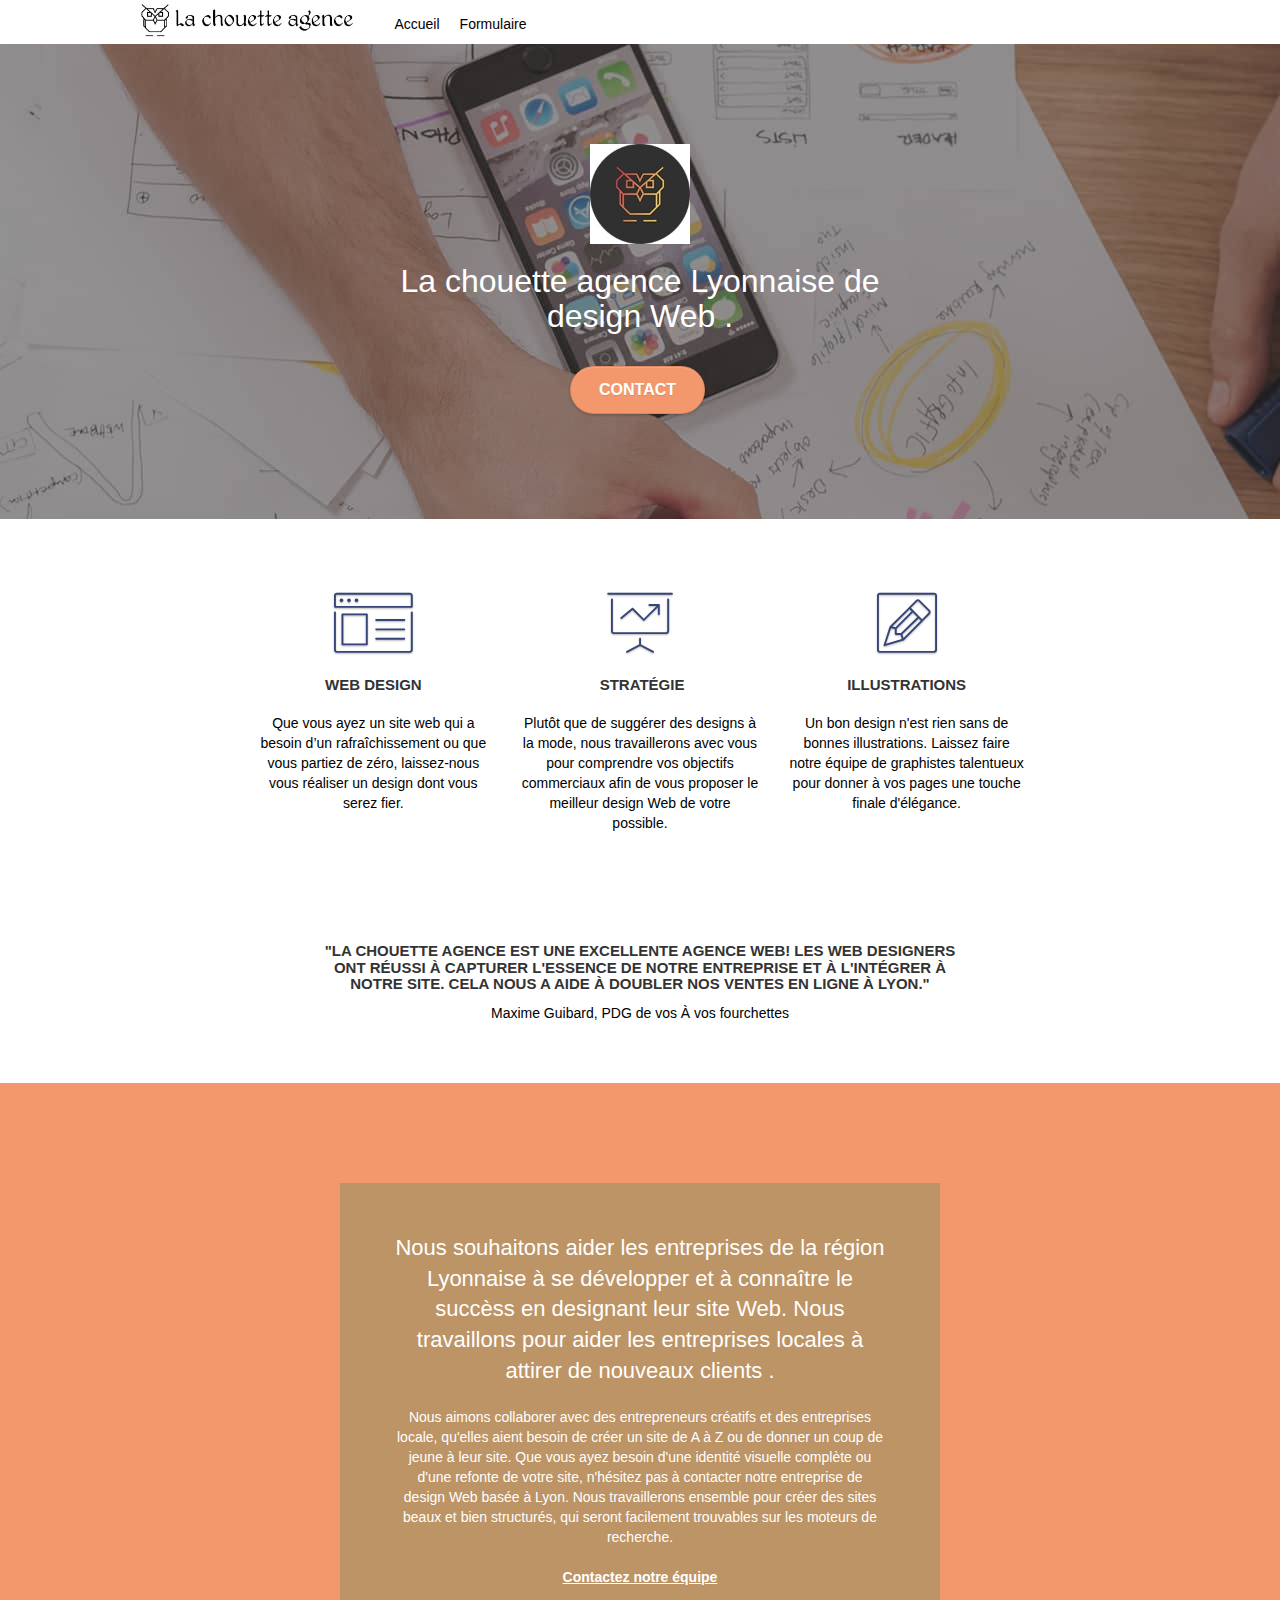
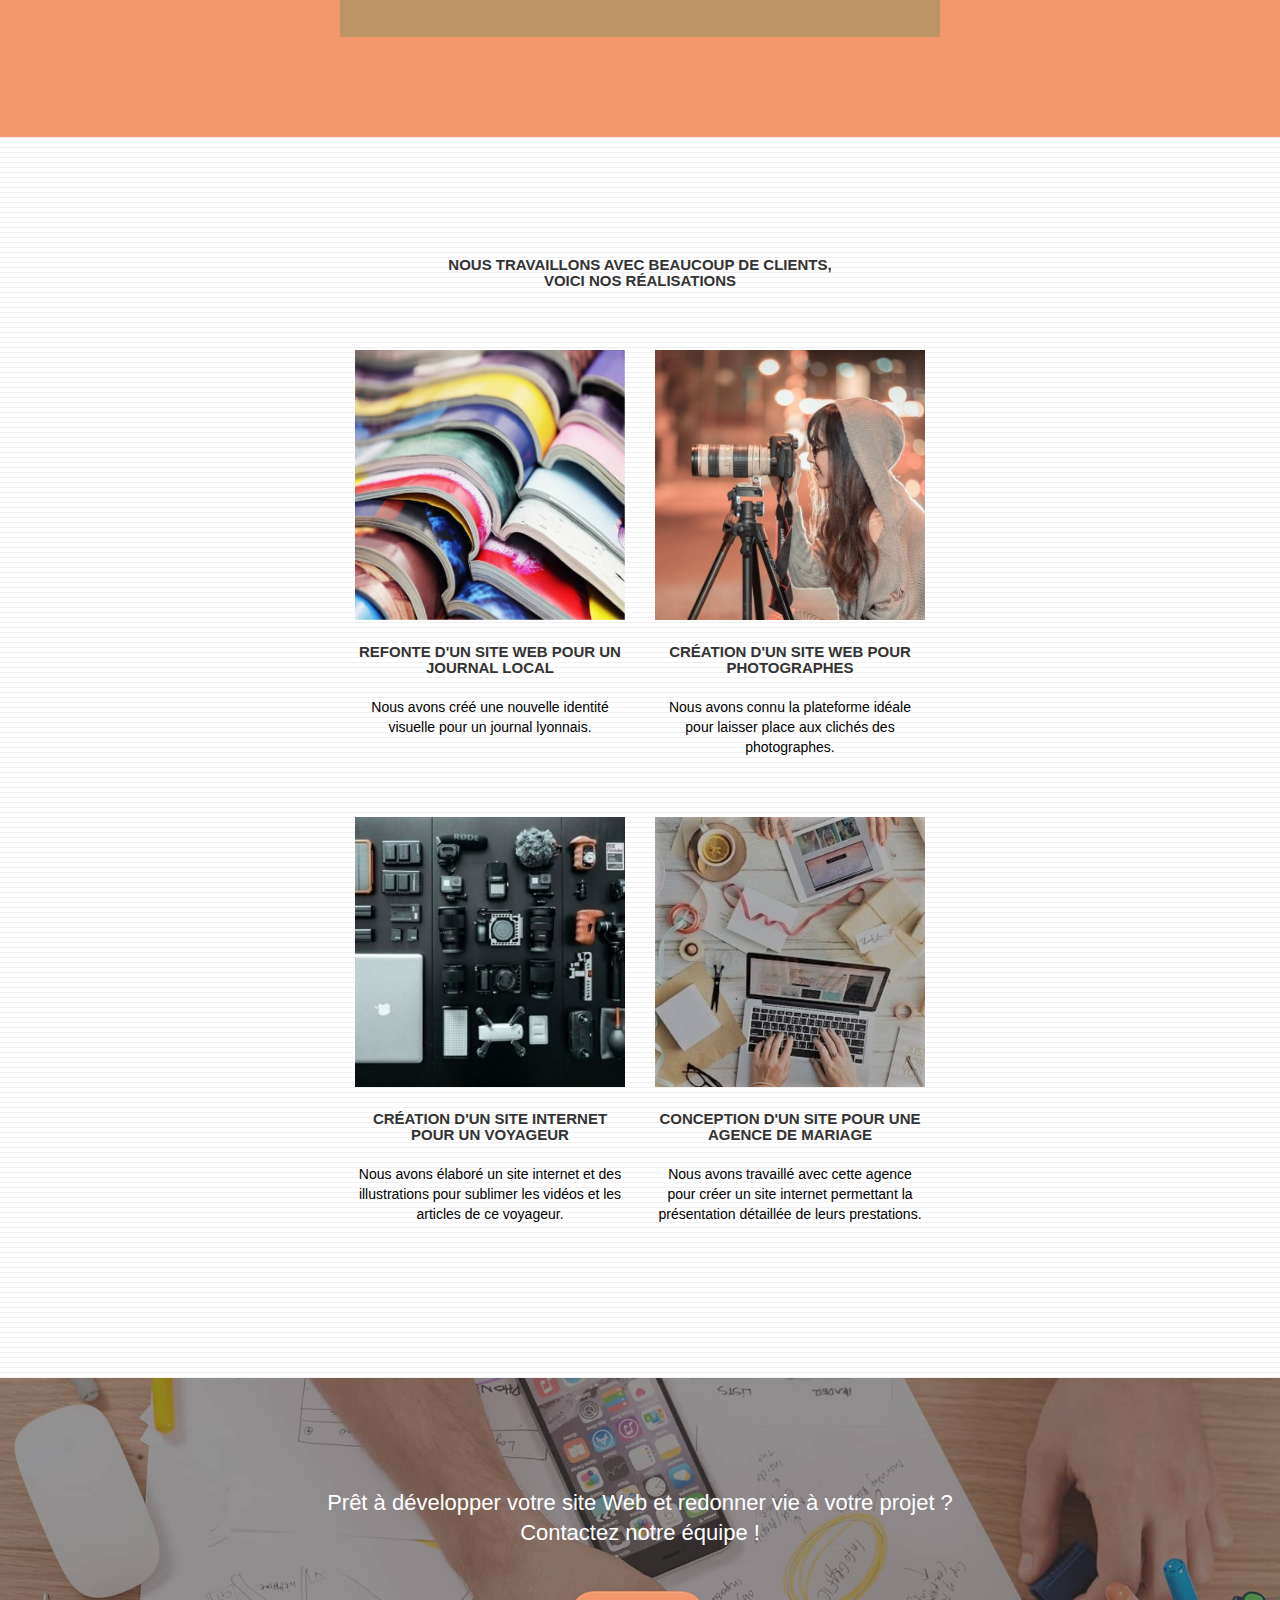
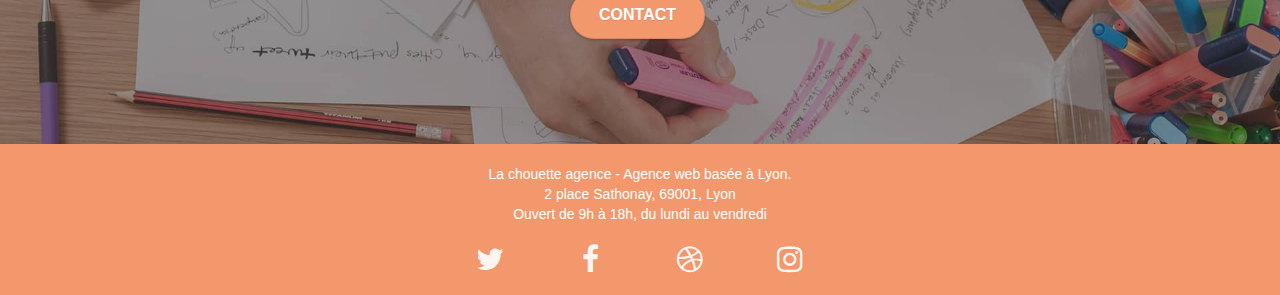
==== commit 8bd146b8: "dernieres modifications" ====
--- a/index.html
+++ b/index.html
@@ -12,13 +12,14 @@
 		<meta property=og:image content=./la-chouette-agence.jpg>
 		<link rel="shortcut icon" type=image/png href=favicon.jpg>
 
-        <link href="https://cdn.jsdelivr.net/npm/bootstrap@5.0.1/dist/css/bootstrap.min.css" rel="stylesheet" integrity="sha384-+0n0xVW2eSR5OomGNYDnhzAbDsOXxcvSN1TPprVMTNDbiYZCxYbOOl7+AMvyTG2x" crossorigin="anonymous">		<link rel=stylesheet type=text/css href=./css/bootstrap.min.css>
+		<link rel=stylesheet type=text/css href=./css/bootstrap.min.css>
 		<link rel=stylesheet type=text/css href=style.min.css>
 		<link rel=stylesheet type=text/css href=./css/font-awesome.min.css>
 		<link rel=stylesheet type=text/css href=./css/et-line.min.css>
         
 		<script src=./js/jquery-2.1.0.min.js defer></script>
 		<script src=./js/bootstrap.min.js async></script>
+		<script src=./js/jqBootstrapValidation.min.js async></script>
 		<script src=./js/blocs.min.js async></script>
 		<script src=./js/jquery.touchSwipe.min.js async></script>
 		<script src=./js/gmaps.min.js async></script>
@@ -31,13 +32,12 @@
 			<div class=bg-light>
 				<div class=container>
 					<div class=row>
-						<nav class="col navbar navbar-expand-lg navbar-light">
-							<a class=navbar-brand href=index.html><img src=img/la-chouette-agence.jpg alt="Lyon meilleure agence web design logo" height=40 /></a>
-							<button class=navbar-toggler type=button data-toggle=collapse data-target=#navbarContent  aria-expanded=false aria-label="Toggle navigation"><span class=navbar-toggler-icon></span></button>
-							<div id=navbarContent class="collapse navbar-collapse">
-								<ul class=navbar-nav>
-									<li class="nav-item active"><a class=nav-link href=index.html>Accueil</a></li>
-									<li class=nav-item><a class=nav-link href=./formulaire.html>Formulaire</a></li>
+						<nav class="col">
+							<a class="" href=index.html><img src=img/la-chouette-agence.jpg alt="Lyon meilleure agence web design logo" height=40/></a>
+							<div>
+								<ul>
+									<li class=""><a class="" href=index.html>Accueil</a></li>
+									<li class=""><a class="" href=./formulaire.html>Formulaire</a></li>
 								</ul>
 							</div>
 						</nav>
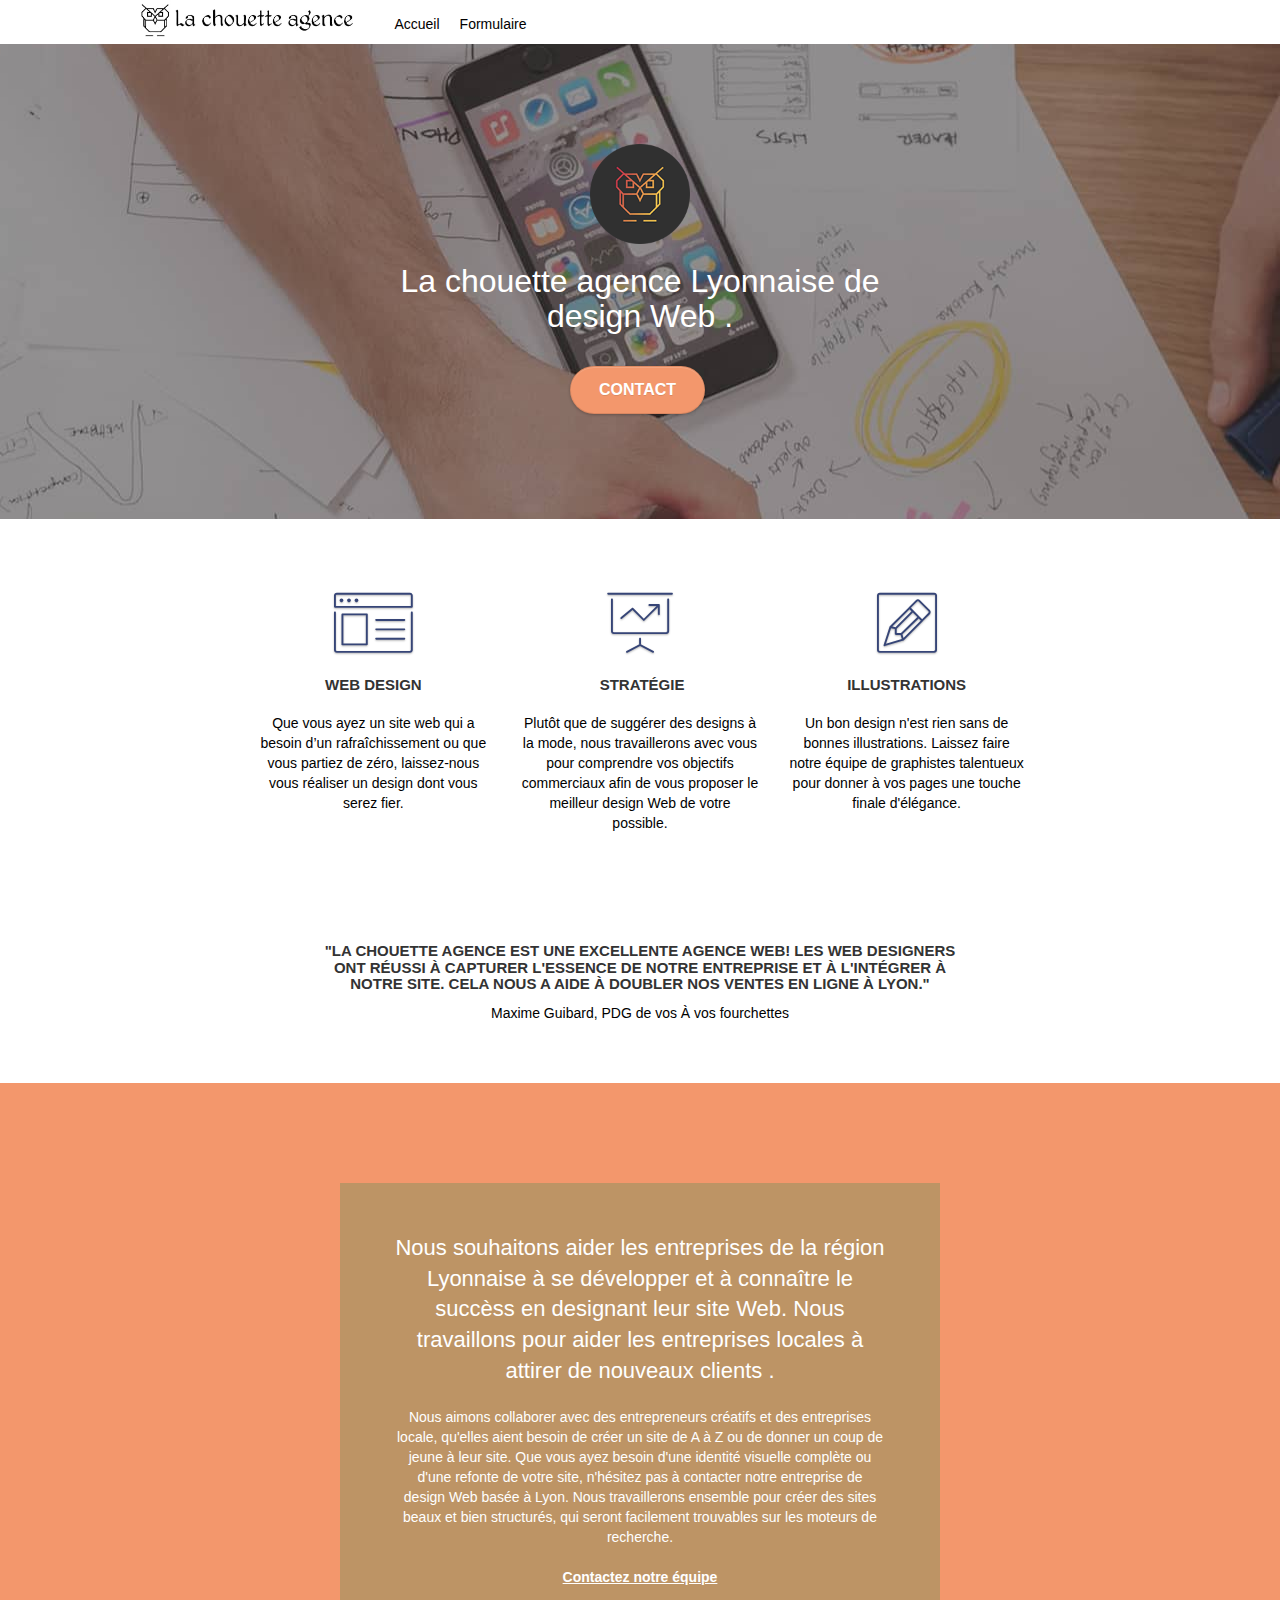
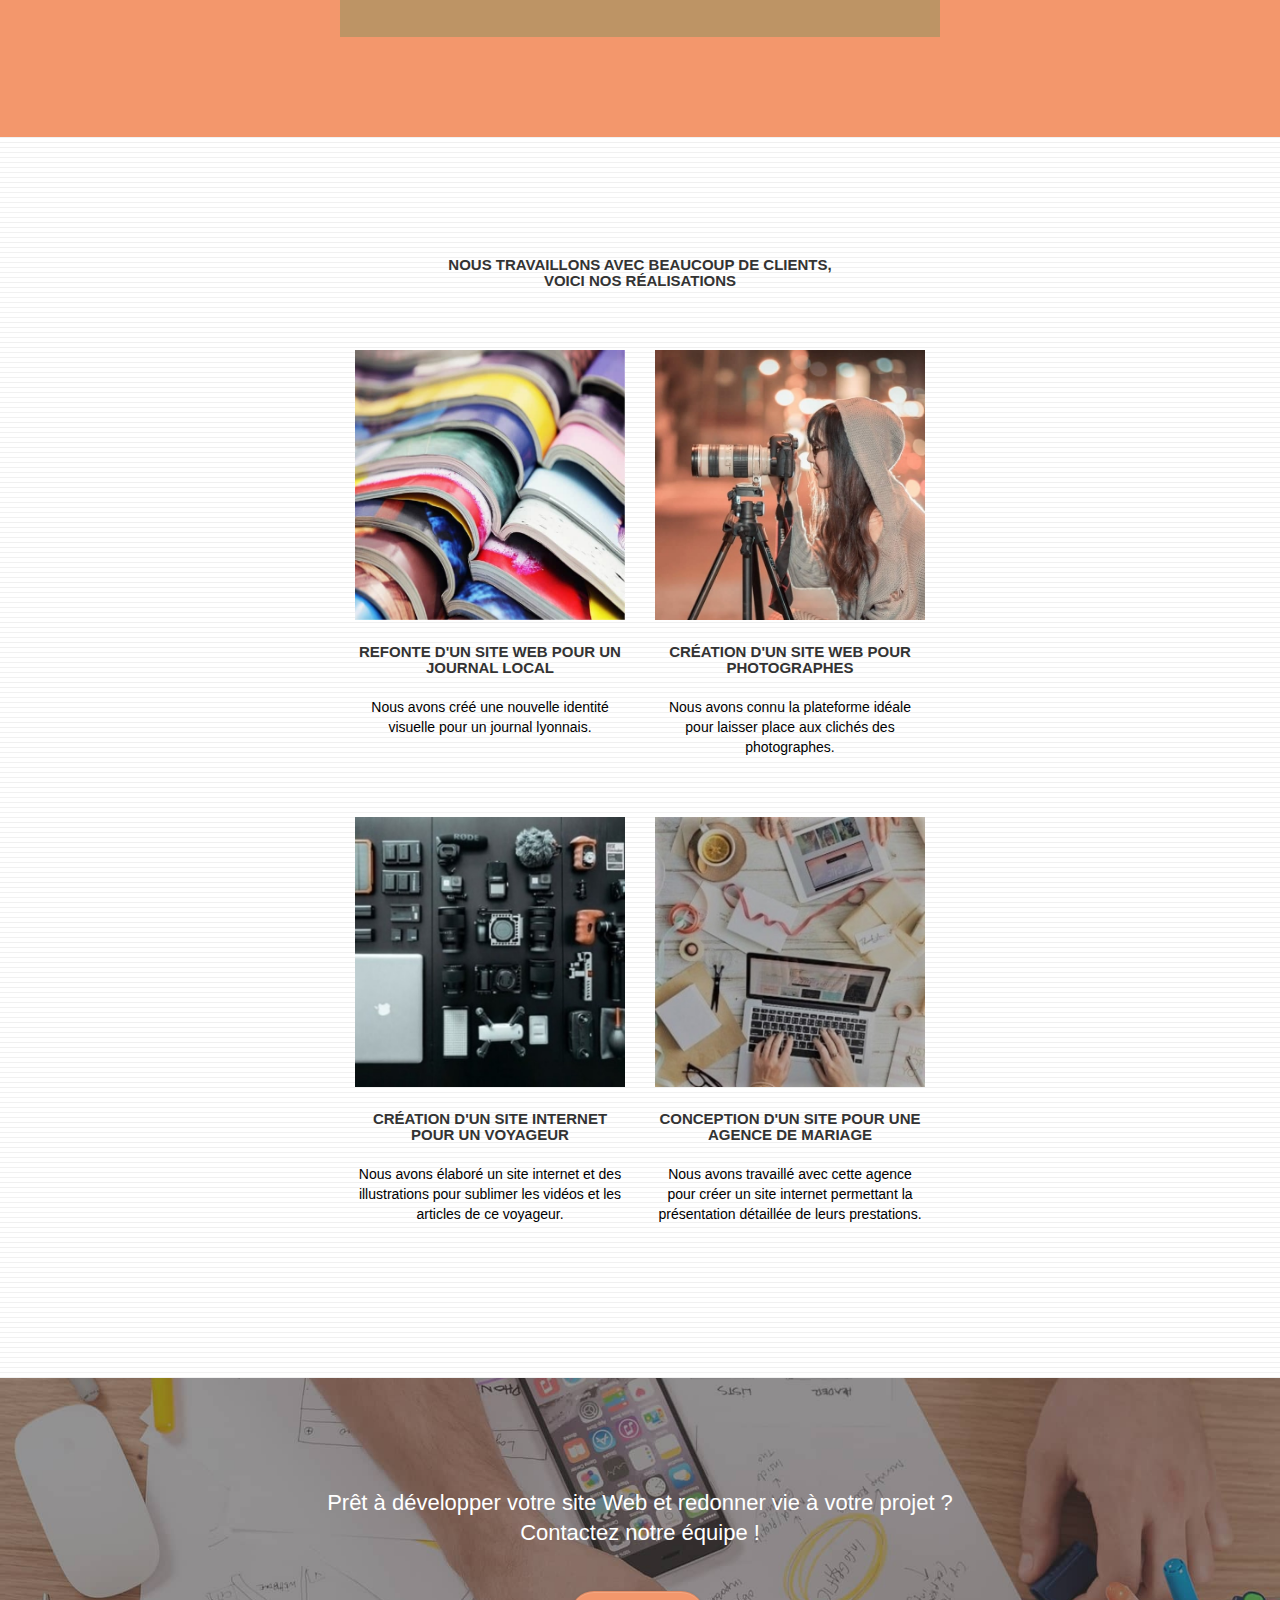
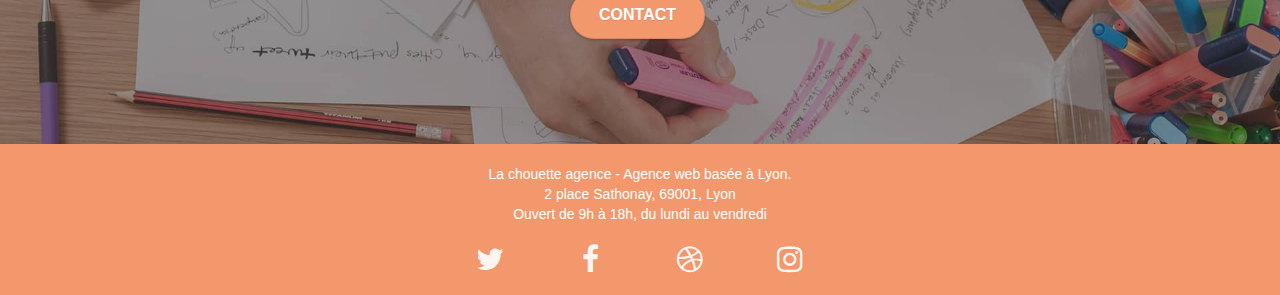
==== commit e8dfaac2: "image logo banniere" ====
--- a/index.html
+++ b/index.html
@@ -48,7 +48,7 @@
 				<div class="container bloc-lg">
 					<div class="row tight-width-whitespace">
 						<div class=col-sm-12>
-							<img src=img/logo.jpg class="center-block image-resize-mode" width=100 alt="Logo la chouette agence de design Web" />
+							<img src=img/logo.png class="center-block image-resize-mode" width=100 alt="Logo la chouette agence de design Web" />
 							<h1 class="text-center hero-bloc-text tc-white">La chouette agence Lyonnaise de design Web .</h1>
 							<div class=text-center>
 								<a href=formulaire.html class="btn btn-lg btn-clean btn-rd cta-hero btn-atomic-tangerine" id=cta-hero>Contact</a>
